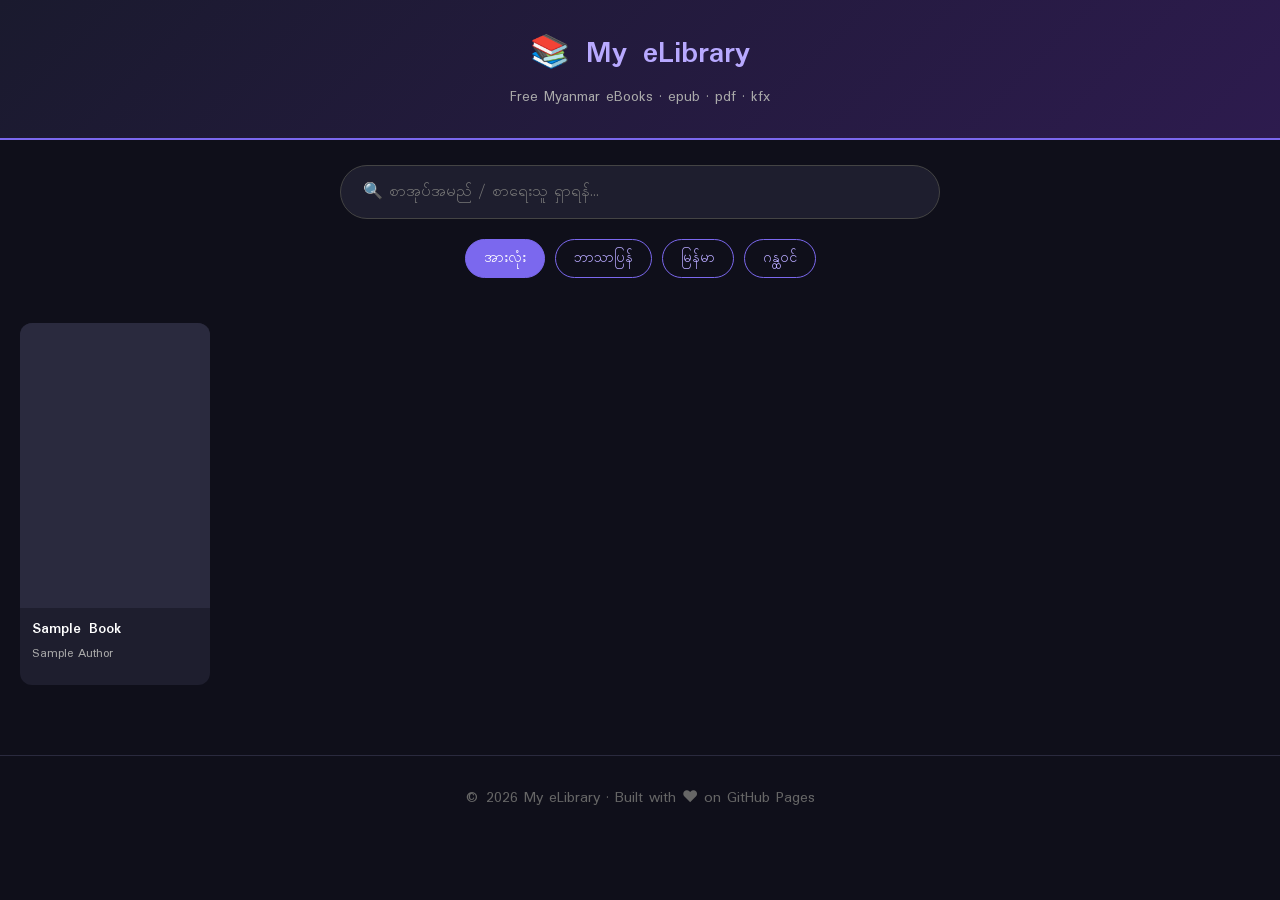
==== index.html @ f33200cd "Initial eBooks library" ====
<!DOCTYPE html>
<html lang="my">
<head>
  <meta charset="UTF-8">
  <meta name="viewport" content="width=device-width, initial-scale=1.0">
  <title>📚 My eLibrary</title>
  <link rel="preconnect" href="https://fonts.googleapis.com">
  <link href="https://fonts.googleapis.com/css2?family=Padauk:wght@400;700&family=Inter:wght@400;600&display=swap" rel="stylesheet">
  <link rel="stylesheet" href="style.css">
</head>
<body>

<header>
  <h1>📚 My eLibrary</h1>
  <p>Free Myanmar eBooks · epub · pdf · kfx</p>
</header>

<div class="search-bar">
  <input type="text" id="searchInput" placeholder="🔍 စာအုပ်အမည် / စာရေးသူ ရှာရန်...">
</div>

<div class="filters" id="filterBtns">
  <button class="filter-btn active" data-filter="all">အားလုံး</button>
  <button class="filter-btn" data-filter="ဘာသာပြန်">ဘာသာပြန်</button>
  <button class="filter-btn" data-filter="မြန်မာ">မြန်မာ</button>
  <button class="filter-btn" data-filter="ဂန္ထဝင်">ဂန္ထဝင်</button>
</div>

<div class="grid" id="bookGrid">
  <p style="text-align:center;padding:40px;color:#888">Loading books...</p>
</div>

<div class="modal-overlay" id="modalOverlay" onclick="closeModalIfOutside(event)">
  <div class="modal">
    <span class="modal-close" onclick="closeModal()">✕</span>
    <div id="modalContent"></div>
  </div>
</div>

<footer>
  <p>© 2026 My eLibrary · Built with ❤️ on GitHub Pages</p>
</footer>

<script src="app.js"></script>
</body>
</html>
---- style.css ----
* { box-sizing: border-box; margin: 0; padding: 0; }

body {
  font-family: 'Padauk', 'Inter', sans-serif;
  background: #0f0f1a;
  color: #e0e0e0;
  min-height: 100vh;
}

header {
  background: linear-gradient(135deg, #1a1a2e 0%, #2d1b4e 100%);
  padding: 30px 20px;
  text-align: center;
  border-bottom: 2px solid #7b68ee;
}
header h1 { font-size: 2em; color: #b8a9ff; margin-bottom: 8px; }
header p { color: #aaa; font-size: 0.95em; }

.search-bar { display: flex; justify-content: center; padding: 25px 20px 10px; }
.search-bar input {
  width: 100%; max-width: 600px; padding: 14px 22px;
  border-radius: 30px; border: 1px solid #444;
  background: #1e1e2e; color: #fff; font-size: 1em;
  font-family: inherit; outline: none; transition: border-color 0.2s;
}
.search-bar input:focus { border-color: #7b68ee; }

.filters {
  display: flex; gap: 10px; justify-content: center;
  flex-wrap: wrap; padding: 10px 20px 25px;
}
.filter-btn {
  padding: 8px 18px; border-radius: 20px;
  border: 1px solid #7b68ee; background: transparent;
  color: #b8a9ff; cursor: pointer;
  font-family: inherit; font-size: 0.9em; transition: all 0.2s;
}
.filter-btn.active, .filter-btn:hover { background: #7b68ee; color: #fff; }

.grid {
  display: grid;
  grid-template-columns: repeat(auto-fill, minmax(180px, 1fr));
  gap: 20px; padding: 20px;
  max-width: 1400px; margin: 0 auto;
}

.book-card {
  background: #1e1e2e; border-radius: 12px;
  overflow: hidden; transition: transform 0.2s, box-shadow 0.2s;
  cursor: pointer; display: flex; flex-direction: column;
}
.book-card:hover {
  transform: translateY(-5px);
  box-shadow: 0 8px 25px rgba(123, 104, 238, 0.3);
}
.book-card img {
  width: 100%; aspect-ratio: 2/3;
  object-fit: cover; background: #2a2a3e;
}

.book-info { padding: 12px; flex: 1; display: flex; flex-direction: column; }
.book-title {
  font-weight: 700; font-size: 0.95em;
  margin-bottom: 4px; line-height: 1.3; color: #fff;
}
.book-author {
  color: #aaa; font-size: 0.8em;
  margin-bottom: 10px; flex: 1;
}

.download-btns { display: flex; gap: 5px; flex-wrap: wrap; }
.dl-btn {
  padding: 4px 10px; border-radius: 5px;
  font-size: 0.7em; font-weight: 700;
  text-decoration: none; letter-spacing: 0.5px;
}
.dl-btn.epub { background: #1f4d1a; color: #7dde6f; }
.dl-btn.pdf { background: #4d1f1f; color: #de6f6f; }
.dl-btn.kfx { background: #1f3a4d; color: #6fb8de; }
.dl-btn.review { background: #3d1f4d; color: #b06fde; }

.modal-overlay {
  display: none; position: fixed;
  top: 0; left: 0; width: 100%; height: 100%;
  background: rgba(0, 0, 0, 0.85);
  z-index: 100; align-items: center;
  justify-content: center; padding: 20px;
}
.modal-overlay.active { display: flex; }
.modal {
  background: #1e1e2e; border-radius: 16px; padding: 30px;
  max-width: 550px; width: 100%; position: relative;
  max-height: 90vh; overflow-y: auto;
}
.modal-close {
  position: absolute; top: 15px; right: 20px;
  font-size: 1.5em; cursor: pointer; color: #aaa;
}
.modal-close:hover { color: #fff; }
.modal h2 { color: #b8a9ff; margin-bottom: 10px; }
.modal-meta { color: #aaa; font-size: 0.9em; margin-bottom: 5px; }
.modal-desc { margin: 18px 0; line-height: 1.7; font-size: 0.95em; }
.modal .download-btns .dl-btn { padding: 10px 16px; font-size: 0.9em; }

footer {
  text-align: center; padding: 30px 20px;
  color: #666; border-top: 1px solid #2a2a3e; margin-top: 50px;
}

@media (max-width: 600px) {
  .grid { grid-template-columns: repeat(auto-fill, minmax(140px, 1fr)); gap: 12px; }
  header h1 { font-size: 1.5em; }
}
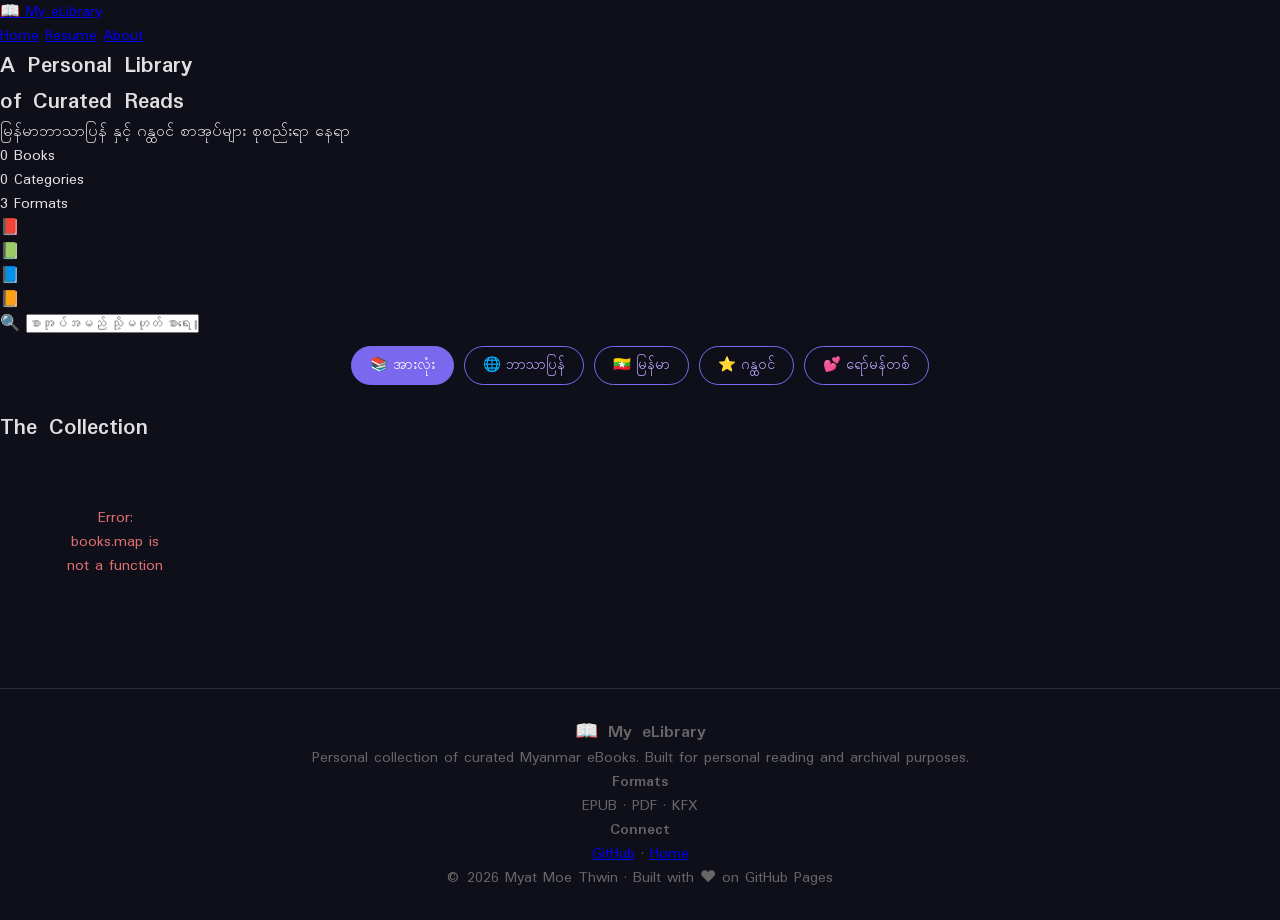
==== commit 3e50032c: "Update index.html" ====
--- a/index.html
+++ b/index.html
@@ -3,42 +3,134 @@
 <head>
   <meta charset="UTF-8">
   <meta name="viewport" content="width=device-width, initial-scale=1.0">
-  <title>📚 My eLibrary</title>
+  <title>📚 My eLibrary — Free Myanmar eBooks</title>
+  <meta name="description" content="ကိုယ်ပိုင် မြန်မာဘာသာ eBook စုစည်းမှု — epub, pdf, kfx တို့ဖြင့် download ရယူနိုင်ပါသည်">
   <link rel="preconnect" href="https://fonts.googleapis.com">
-  <link href="https://fonts.googleapis.com/css2?family=Padauk:wght@400;700&family=Inter:wght@400;600&display=swap" rel="stylesheet">
+  <link rel="preconnect" href="https://fonts.gstatic.com" crossorigin>
+  <link href="https://fonts.googleapis.com/css2?family=Padauk:wght@400;700&family=Playfair+Display:wght@400;700;900&family=Inter:wght@400;500;600&display=swap" rel="stylesheet">
   <link rel="stylesheet" href="style.css">
 </head>
 <body>
 
-<header>
-  <h1>📚 My eLibrary</h1>
-  <p>Free Myanmar eBooks · epub · pdf · kfx</p>
-</header>
+<nav class="navbar">
+  <div class="nav-container">
+    <a href="/" class="brand">
+      <span class="brand-icon">📖</span>
+      <span class="brand-text">My eLibrary</span>
+    </a>
+    <div class="nav-links">
+      <a href="https://myatmoe.info" class="nav-link">Home</a>
+      <a href="https://resume.myatmoe.info" class="nav-link">Resume</a>
+      <a href="#about" class="nav-link">About</a>
+    </div>
+  </div>
+</nav>
 
-<div class="search-bar">
-  <input type="text" id="searchInput" placeholder="🔍 စာအုပ်အမည် / စာရေးသူ ရှာရန်...">
-</div>
+<section class="hero">
+  <div class="hero-content">
+    <h1 class="hero-title">A Personal Library<br>of Curated Reads</h1>
+    <p class="hero-subtitle">မြန်မာဘာသာပြန် နှင့် ဂန္ထဝင် စာအုပ်များ စုစည်းရာ နေရာ</p>
+    <div class="hero-stats">
+      <div class="stat">
+        <span class="stat-num" id="statTotal">0</span>
+        <span class="stat-label">Books</span>
+      </div>
+      <div class="stat-divider"></div>
+      <div class="stat">
+        <span class="stat-num" id="statGenres">0</span>
+        <span class="stat-label">Categories</span>
+      </div>
+      <div class="stat-divider"></div>
+      <div class="stat">
+        <span class="stat-num">3</span>
+        <span class="stat-label">Formats</span>
+      </div>
+    </div>
+  </div>
+  <div class="hero-decoration">
+    <div class="floating-book book-1">📕</div>
+    <div class="floating-book book-2">📗</div>
+    <div class="floating-book book-3">📘</div>
+    <div class="floating-book book-4">📙</div>
+  </div>
+</section>
 
-<div class="filters" id="filterBtns">
-  <button class="filter-btn active" data-filter="all">အားလုံး</button>
-  <button class="filter-btn" data-filter="ဘာသာပြန်">ဘာသာပြန်</button>
-  <button class="filter-btn" data-filter="မြန်မာ">မြန်မာ</button>
-  <button class="filter-btn" data-filter="ဂန္ထဝင်">ဂန္ထဝင်</button>
-</div>
+<section class="search-section">
+  <div class="search-wrapper">
+    <span class="search-icon">🔍</span>
+    <input type="text" id="searchInput" placeholder="စာအုပ်အမည် သို့မဟုတ် စာရေးသူ ရှာရန်...">
+  </div>
+  
+  <div class="filters" id="filterBtns">
+    <button class="filter-btn active" data-filter="all">
+      <span class="filter-icon">📚</span> အားလုံး
+    </button>
+    <button class="filter-btn" data-filter="ဘာသာပြန်">
+      <span class="filter-icon">🌐</span> ဘာသာပြန်
+    </button>
+    <button class="filter-btn" data-filter="မြန်မာ">
+      <span class="filter-icon">🇲🇲</span> မြန်မာ
+    </button>
+    <button class="filter-btn" data-filter="ဂန္ထဝင်">
+      <span class="filter-icon">⭐</span> ဂန္ထဝင်
+    </button>
+    <button class="filter-btn" data-filter="ရော်မန်တစ်">
+      <span class="filter-icon">💕</span> ရော်မန်တစ်
+    </button>
+  </div>
+</section>
 
-<div class="grid" id="bookGrid">
-  <p style="text-align:center;padding:40px;color:#888">Loading books...</p>
-</div>
+<section class="library">
+  <div class="library-header">
+    <h2 class="section-title">The Collection</h2>
+    <span class="result-count" id="resultCount"></span>
+  </div>
+  
+  <div class="grid" id="bookGrid">
+    <p class="loading-msg">📚 Loading library...</p>
+  </div>
+</section>
 
+<!-- Book Detail Modal -->
 <div class="modal-overlay" id="modalOverlay" onclick="closeModalIfOutside(event)">
-  <div class="modal">
-    <span class="modal-close" onclick="closeModal()">✕</span>
+  <div class="modal modal-detail">
+    <button class="modal-close" onclick="closeModal()">✕</button>
     <div id="modalContent"></div>
   </div>
 </div>
 
-<footer>
-  <p>© 2026 My eLibrary · Built with ❤️ on GitHub Pages</p>
+<!-- Review Iframe Modal -->
+<div class="modal-overlay" id="reviewModal" onclick="closeReviewIfOutside(event)">
+  <div class="modal modal-fullscreen">
+    <div class="modal-header">
+      <span class="modal-title" id="reviewTitle">Review</span>
+      <button class="modal-close" onclick="closeReview()">✕</button>
+    </div>
+    <iframe id="reviewFrame" src="" frameborder="0"></iframe>
+  </div>
+</div>
+
+<footer id="about" class="footer">
+  <div class="footer-content">
+    <div class="footer-section">
+      <h3>📖 My eLibrary</h3>
+      <p>Personal collection of curated Myanmar eBooks. Built for personal reading and archival purposes.</p>
+    </div>
+    <div class="footer-section">
+      <h4>Formats</h4>
+      <p>EPUB · PDF · KFX</p>
+    </div>
+    <div class="footer-section">
+      <h4>Connect</h4>
+      <p>
+        <a href="https://github.com/myatmoethwin" target="_blank">GitHub</a> ·
+        <a href="https://myatmoe.info">Home</a>
+      </p>
+    </div>
+  </div>
+  <div class="footer-bottom">
+    <p>© 2026 Myat Moe Thwin · Built with ❤️ on GitHub Pages</p>
+  </div>
 </footer>
 
 <script src="app.js"></script>
--- a/style.css
+++ b/style.css
@@ -25,10 +25,7 @@
 }
 .search-bar input:focus { border-color: #7b68ee; }
 
-.filters {
-  display: flex; gap: 10px; justify-content: center;
-  flex-wrap: wrap; padding: 10px 20px 25px;
-}
+.filters { display: flex; gap: 10px; justify-content: center; flex-wrap: wrap; padding: 10px 20px 25px; }
 .filter-btn {
   padding: 8px 18px; border-radius: 20px;
   border: 1px solid #7b68ee; background: transparent;
@@ -59,26 +56,25 @@
 }
 
 .book-info { padding: 12px; flex: 1; display: flex; flex-direction: column; }
-.book-title {
-  font-weight: 700; font-size: 0.95em;
-  margin-bottom: 4px; line-height: 1.3; color: #fff;
-}
-.book-author {
-  color: #aaa; font-size: 0.8em;
-  margin-bottom: 10px; flex: 1;
-}
+.book-title { font-weight: 700; font-size: 0.95em; margin-bottom: 4px; line-height: 1.3; color: #fff; }
+.book-author { color: #aaa; font-size: 0.8em; margin-bottom: 10px; flex: 1; }
 
-.download-btns { display: flex; gap: 5px; flex-wrap: wrap; }
-.dl-btn {
+.action-btns { display: flex; gap: 5px; flex-wrap: wrap; }
+.btn {
   padding: 4px 10px; border-radius: 5px;
   font-size: 0.7em; font-weight: 700;
   text-decoration: none; letter-spacing: 0.5px;
+  cursor: pointer; border: none; font-family: inherit;
+  display: inline-flex; align-items: center; gap: 3px;
 }
-.dl-btn.epub { background: #1f4d1a; color: #7dde6f; }
-.dl-btn.pdf { background: #4d1f1f; color: #de6f6f; }
-.dl-btn.kfx { background: #1f3a4d; color: #6fb8de; }
-.dl-btn.review { background: #3d1f4d; color: #b06fde; }
+.btn.read { background: #2d4d1a; color: #a0de6f; }
+.btn.epub { background: #1f4d1a; color: #7dde6f; }
+.btn.pdf { background: #4d1f1f; color: #de6f6f; }
+.btn.kfx { background: #1f3a4d; color: #6fb8de; }
+.btn.review { background: #3d1f4d; color: #b06fde; }
+.btn:hover { filter: brightness(1.2); }
 
+/* Modal styles */
 .modal-overlay {
   display: none; position: fixed;
   top: 0; left: 0; width: 100%; height: 100%;
@@ -87,20 +83,45 @@
   justify-content: center; padding: 20px;
 }
 .modal-overlay.active { display: flex; }
+
 .modal {
   background: #1e1e2e; border-radius: 16px; padding: 30px;
   max-width: 550px; width: 100%; position: relative;
   max-height: 90vh; overflow-y: auto;
 }
+.modal-large { max-width: 700px; }
+.modal-fullscreen {
+  max-width: 1200px; height: 90vh;
+  padding: 0; display: flex; flex-direction: column;
+}
+
 .modal-close {
   position: absolute; top: 15px; right: 20px;
-  font-size: 1.5em; cursor: pointer; color: #aaa;
+  font-size: 1.5em; cursor: pointer; color: #aaa; z-index: 10;
 }
 .modal-close:hover { color: #fff; }
-.modal h2 { color: #b8a9ff; margin-bottom: 10px; }
+
+.modal h2 { color: #b8a9ff; margin-bottom: 10px; padding-right: 30px; }
 .modal-meta { color: #aaa; font-size: 0.9em; margin-bottom: 5px; }
 .modal-desc { margin: 18px 0; line-height: 1.7; font-size: 0.95em; }
-.modal .download-btns .dl-btn { padding: 10px 16px; font-size: 0.9em; }
+
+.modal .action-btns { margin-top: 15px; }
+.modal .action-btns .btn { padding: 10px 16px; font-size: 0.9em; }
+
+/* Iframe modal */
+.modal-header {
+  display: flex; justify-content: space-between; align-items: center;
+  padding: 15px 25px; border-bottom: 1px solid #2a2a3e;
+  background: #1e1e2e; border-radius: 16px 16px 0 0;
+  position: relative;
+}
+.modal-title { color: #b8a9ff; font-weight: 700; font-size: 1.1em; }
+.modal-fullscreen .modal-close { position: static; }
+
+#reviewFrame {
+  flex: 1; width: 100%;
+  background: #fff; border-radius: 0 0 16px 16px;
+}
 
 footer {
   text-align: center; padding: 30px 20px;
@@ -110,4 +131,6 @@
 @media (max-width: 600px) {
   .grid { grid-template-columns: repeat(auto-fill, minmax(140px, 1fr)); gap: 12px; }
   header h1 { font-size: 1.5em; }
+  .modal-fullscreen { height: 95vh; padding: 0; margin: 5px; }
+  .modal { padding: 20px; }
 }
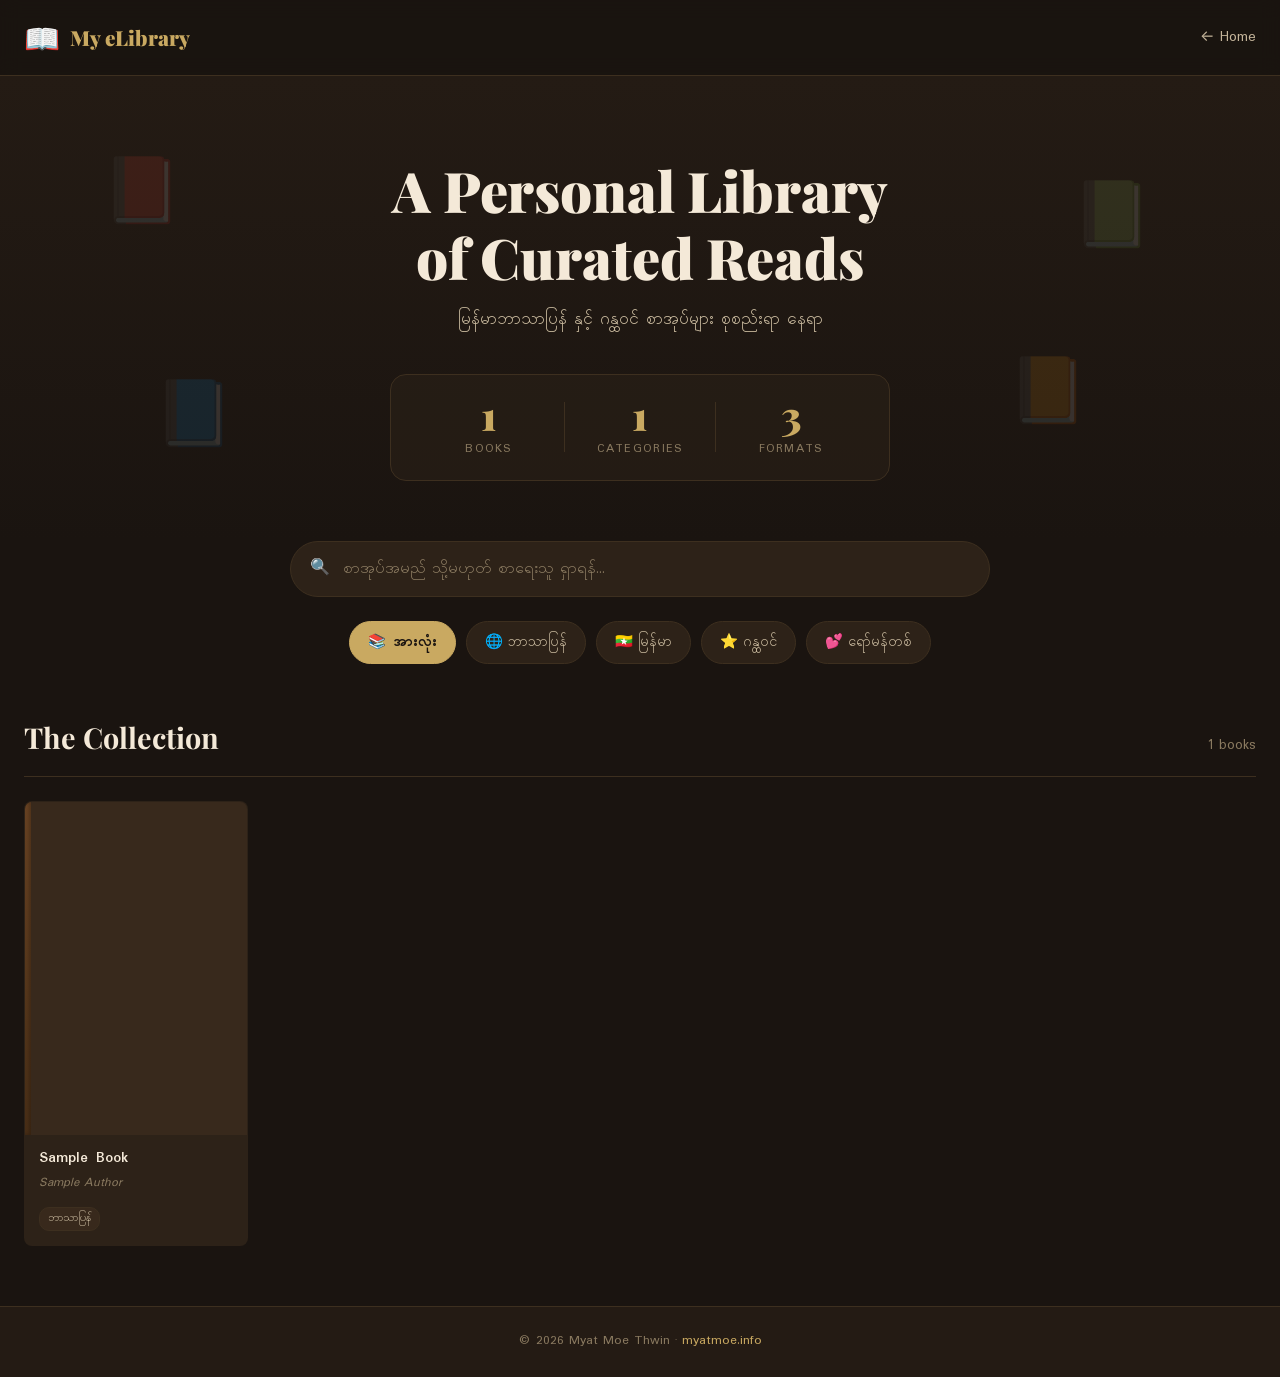
==== commit 7025c243: "Full library theme - all files corrected via VS Code" ====
--- a/index.html
+++ b/index.html
@@ -3,8 +3,7 @@
 <head>
   <meta charset="UTF-8">
   <meta name="viewport" content="width=device-width, initial-scale=1.0">
-  <title>📚 My eLibrary — Free Myanmar eBooks</title>
-  <meta name="description" content="ကိုယ်ပိုင် မြန်မာဘာသာ eBook စုစည်းမှု — epub, pdf, kfx တို့ဖြင့် download ရယူနိုင်ပါသည်">
+  <title>📚 My eLibrary</title>
   <link rel="preconnect" href="https://fonts.googleapis.com">
   <link rel="preconnect" href="https://fonts.gstatic.com" crossorigin>
   <link href="https://fonts.googleapis.com/css2?family=Padauk:wght@400;700&family=Playfair+Display:wght@400;700;900&family=Inter:wght@400;500;600&display=swap" rel="stylesheet">
@@ -19,9 +18,7 @@
       <span class="brand-text">My eLibrary</span>
     </a>
     <div class="nav-links">
-      <a href="https://myatmoe.info" class="nav-link">Home</a>
-      <a href="https://resume.myatmoe.info" class="nav-link">Resume</a>
-      <a href="#about" class="nav-link">About</a>
+      <a href="https://myatmoe.info" class="nav-link">← Home</a>
     </div>
   </div>
 </nav>
@@ -60,23 +57,12 @@
     <span class="search-icon">🔍</span>
     <input type="text" id="searchInput" placeholder="စာအုပ်အမည် သို့မဟုတ် စာရေးသူ ရှာရန်...">
   </div>
-  
   <div class="filters" id="filterBtns">
-    <button class="filter-btn active" data-filter="all">
-      <span class="filter-icon">📚</span> အားလုံး
-    </button>
-    <button class="filter-btn" data-filter="ဘာသာပြန်">
-      <span class="filter-icon">🌐</span> ဘာသာပြန်
-    </button>
-    <button class="filter-btn" data-filter="မြန်မာ">
-      <span class="filter-icon">🇲🇲</span> မြန်မာ
-    </button>
-    <button class="filter-btn" data-filter="ဂန္ထဝင်">
-      <span class="filter-icon">⭐</span> ဂန္ထဝင်
-    </button>
-    <button class="filter-btn" data-filter="ရော်မန်တစ်">
-      <span class="filter-icon">💕</span> ရော်မန်တစ်
-    </button>
+    <button class="filter-btn active" data-filter="all">📚 အားလုံး</button>
+    <button class="filter-btn" data-filter="ဘာသာပြန်">🌐 ဘာသာပြန်</button>
+    <button class="filter-btn" data-filter="မြန်မာ">🇲🇲 မြန်မာ</button>
+    <button class="filter-btn" data-filter="ဂန္ထဝင်">⭐ ဂန္ထဝင်</button>
+    <button class="filter-btn" data-filter="ရော်မန်တစ်">💕 ရော်မန်တစ်</button>
   </div>
 </section>
 
@@ -85,13 +71,11 @@
     <h2 class="section-title">The Collection</h2>
     <span class="result-count" id="resultCount"></span>
   </div>
-  
   <div class="grid" id="bookGrid">
     <p class="loading-msg">📚 Loading library...</p>
   </div>
 </section>
 
-<!-- Book Detail Modal -->
 <div class="modal-overlay" id="modalOverlay" onclick="closeModalIfOutside(event)">
   <div class="modal modal-detail">
     <button class="modal-close" onclick="closeModal()">✕</button>
@@ -99,37 +83,19 @@
   </div>
 </div>
 
-<!-- Review Iframe Modal -->
 <div class="modal-overlay" id="reviewModal" onclick="closeReviewIfOutside(event)">
   <div class="modal modal-fullscreen">
     <div class="modal-header">
       <span class="modal-title" id="reviewTitle">Review</span>
-      <button class="modal-close" onclick="closeReview()">✕</button>
+      <button class="modal-close-inline" onclick="closeReview()">✕</button>
     </div>
     <iframe id="reviewFrame" src="" frameborder="0"></iframe>
   </div>
 </div>
 
-<footer id="about" class="footer">
-  <div class="footer-content">
-    <div class="footer-section">
-      <h3>📖 My eLibrary</h3>
-      <p>Personal collection of curated Myanmar eBooks. Built for personal reading and archival purposes.</p>
-    </div>
-    <div class="footer-section">
-      <h4>Formats</h4>
-      <p>EPUB · PDF · KFX</p>
-    </div>
-    <div class="footer-section">
-      <h4>Connect</h4>
-      <p>
-        <a href="https://github.com/myatmoethwin" target="_blank">GitHub</a> ·
-        <a href="https://myatmoe.info">Home</a>
-      </p>
-    </div>
-  </div>
+<footer class="footer">
   <div class="footer-bottom">
-    <p>© 2026 Myat Moe Thwin · Built with ❤️ on GitHub Pages</p>
+    <p>© 2026 Myat Moe Thwin · <a href="https://myatmoe.info">myatmoe.info</a></p>
   </div>
 </footer>
 
--- a/style.css
+++ b/style.css
@@ -1,136 +1,128 @@
-* { box-sizing: border-box; margin: 0; padding: 0; }
+*{margin:0;padding:0;box-sizing:border-box}
+:root{
+  --bg:#1a1410;
+  --bg2:#241b14;
+  --card:#2d2218;
+  --elevated:#38291c;
+  --gold:#c9a961;
+  --gold2:#e4c581;
+  --burg:#8b3a3a;
+  --cream:#f4e9d8;
+  --txt:#f4e9d8;
+  --txt2:#c4b59a;
+  --muted:#8a7a60;
+  --border:#3d2f1f;
+}
+body{font-family:'Padauk','Inter',sans-serif;background:var(--bg);color:var(--txt);min-height:100vh;line-height:1.6}
 
-body {
-  font-family: 'Padauk', 'Inter', sans-serif;
-  background: #0f0f1a;
-  color: #e0e0e0;
-  min-height: 100vh;
+/* NAV */
+.navbar{background:rgba(26,20,16,.9);backdrop-filter:blur(10px);border-bottom:1px solid var(--border);position:sticky;top:0;z-index:50}
+.nav-container{max-width:1400px;margin:0 auto;padding:14px 24px;display:flex;justify-content:space-between;align-items:center}
+.brand{display:flex;align-items:center;gap:10px;text-decoration:none;color:var(--gold);font-family:'Playfair Display',serif;font-weight:900;font-size:1.3em}
+.brand-icon{font-size:1.4em}
+.nav-link{color:var(--txt2);text-decoration:none;font-size:.95em;transition:color .2s}
+.nav-link:hover{color:var(--gold)}
+
+/* HERO */
+.hero{position:relative;padding:80px 24px 60px;text-align:center;overflow:hidden;background:linear-gradient(180deg,var(--bg2) 0%,transparent 100%)}
+.hero-content{max-width:800px;margin:0 auto;position:relative;z-index:2}
+.hero-title{font-family:'Playfair Display',serif;font-weight:900;font-size:clamp(2em,5vw,3.5em);line-height:1.2;color:var(--cream);margin-bottom:16px}
+.hero-subtitle{font-size:1.1em;color:var(--txt2);margin-bottom:40px}
+.hero-stats{display:flex;justify-content:center;align-items:center;gap:30px;flex-wrap:wrap;padding:20px;background:rgba(45,34,24,.5);border:1px solid var(--border);border-radius:16px;max-width:500px;margin:0 auto}
+.stat{display:flex;flex-direction:column;align-items:center;min-width:90px}
+.stat-num{font-family:'Playfair Display',serif;font-size:2.5em;font-weight:900;color:var(--gold);line-height:1}
+.stat-label{font-size:.8em;color:var(--muted);text-transform:uppercase;letter-spacing:.1em;margin-top:4px}
+.stat-divider{width:1px;height:50px;background:var(--border)}
+.hero-decoration{position:absolute;inset:0;pointer-events:none;opacity:.12;z-index:1}
+.floating-book{position:absolute;font-size:4em;animation:float 6s ease-in-out infinite}
+.book-1{top:15%;left:8%;animation-delay:0s}
+.book-2{top:20%;right:10%;animation-delay:1.5s}
+.book-3{bottom:15%;left:12%;animation-delay:3s}
+.book-4{bottom:20%;right:15%;animation-delay:4.5s}
+@keyframes float{0%,100%{transform:translateY(0) rotate(-5deg)}50%{transform:translateY(-20px) rotate(5deg)}}
+
+/* SEARCH */
+.search-section{max-width:1100px;margin:0 auto;padding:0 24px 30px}
+.search-wrapper{position:relative;max-width:700px;margin:0 auto 24px}
+.search-icon{position:absolute;left:20px;top:50%;transform:translateY(-50%);pointer-events:none}
+#searchInput{width:100%;padding:15px 24px 15px 52px;border-radius:50px;border:1px solid var(--border);background:var(--card);color:var(--txt);font-size:1em;font-family:inherit;outline:none;transition:all .3s}
+#searchInput:focus{border-color:var(--gold);box-shadow:0 0 0 3px rgba(201,169,97,.15)}
+#searchInput::placeholder{color:var(--muted)}
+.filters{display:flex;gap:10px;justify-content:center;flex-wrap:wrap}
+.filter-btn{padding:10px 18px;border-radius:30px;border:1px solid var(--border);background:var(--card);color:var(--txt2);cursor:pointer;font-family:inherit;font-size:.9em;transition:all .2s}
+.filter-btn:hover{border-color:var(--gold);color:var(--gold)}
+.filter-btn.active{background:var(--gold);color:var(--bg);border-color:var(--gold);font-weight:600}
+
+/* LIBRARY */
+.library{max-width:1400px;margin:0 auto;padding:20px 24px 60px}
+.library-header{display:flex;justify-content:space-between;align-items:baseline;margin-bottom:24px;padding-bottom:16px;border-bottom:1px solid var(--border)}
+.section-title{font-family:'Playfair Display',serif;font-size:1.8em;color:var(--cream)}
+.result-count{color:var(--muted);font-size:.9em}
+.loading-msg,.empty-msg{text-align:center;padding:60px 20px;color:var(--muted);grid-column:1/-1;font-size:1.1em}
+
+/* GRID */
+.grid{display:grid;grid-template-columns:repeat(auto-fill,minmax(200px,1fr));gap:28px}
+
+/* BOOK CARD */
+.book-card{background:var(--card);border-radius:8px;overflow:hidden;cursor:pointer;transition:all .3s;display:flex;flex-direction:column;border:1px solid transparent}
+.book-card:hover{transform:translateY(-8px);box-shadow:0 20px 40px rgba(0,0,0,.4),0 0 0 1px var(--gold)}
+.book-cover-wrapper{position:relative;aspect-ratio:2/3;overflow:hidden;background:var(--elevated)}
+.book-cover-wrapper img{width:100%;height:100%;object-fit:cover;transition:transform .4s}
+.book-card:hover .book-cover-wrapper img{transform:scale(1.05)}
+.book-spine{position:absolute;left:0;top:0;bottom:0;width:6px;background:linear-gradient(180deg,#6b4423 0%,#4a2f17 100%);box-shadow:inset -2px 0 4px rgba(0,0,0,.3)}
+.book-formats{position:absolute;top:8px;right:8px;display:flex;gap:4px;flex-direction:column}
+.format-badge{background:rgba(0,0,0,.75);color:var(--gold);padding:3px 8px;border-radius:4px;font-size:.65em;font-weight:700;backdrop-filter:blur(4px)}
+.book-info{padding:14px;flex:1;display:flex;flex-direction:column}
+.book-title{font-weight:700;font-size:.95em;margin-bottom:4px;line-height:1.3;color:var(--cream);display:-webkit-box;-webkit-line-clamp:2;-webkit-box-orient:vertical;overflow:hidden}
+.book-author{color:var(--muted);font-size:.82em;font-style:italic;margin-bottom:8px;flex:1}
+.book-tags{display:flex;gap:4px;flex-wrap:wrap;margin-top:6px}
+.tag-pill{background:var(--elevated);color:var(--txt2);padding:2px 8px;border-radius:10px;font-size:.7em;border:1px solid var(--border)}
+
+/* MODAL */
+.modal-overlay{display:none;position:fixed;inset:0;background:rgba(0,0,0,.85);backdrop-filter:blur(4px);z-index:100;align-items:center;justify-content:center;padding:20px}
+.modal-overlay.active{display:flex}
+.modal{background:var(--card);border-radius:12px;position:relative;max-height:90vh;overflow-y:auto;border:1px solid var(--border);box-shadow:0 20px 60px rgba(0,0,0,.6)}
+.modal-detail{max-width:700px;width:100%}
+.modal-fullscreen{max-width:1200px;width:100%;height:90vh;padding:0;display:flex;flex-direction:column}
+.modal-close{background:var(--elevated);color:var(--txt);border:none;width:36px;height:36px;border-radius:50%;cursor:pointer;font-size:1.1em;position:absolute;top:16px;right:16px;z-index:10;transition:all .2s}
+.modal-close:hover{background:var(--burg);color:#fff}
+.modal-detail-content{display:grid;grid-template-columns:180px 1fr;gap:28px;padding:30px}
+.modal-cover{width:100%;aspect-ratio:2/3;border-radius:6px;object-fit:cover;box-shadow:0 10px 30px rgba(0,0,0,.5)}
+.modal-info h2{font-family:'Playfair Display',serif;color:var(--cream);font-size:1.5em;margin-bottom:12px;line-height:1.2;padding-right:40px}
+.modal-meta{color:var(--txt2);font-size:.9em;margin-bottom:4px}
+.modal-meta strong{color:var(--gold)}
+.modal-desc{margin:16px 0;line-height:1.7;font-size:.95em}
+.action-btns{display:flex;gap:8px;flex-wrap:wrap;margin-top:20px}
+.btn{padding:10px 16px;border-radius:8px;font-size:.85em;font-weight:600;text-decoration:none;cursor:pointer;border:none;font-family:inherit;display:inline-flex;align-items:center;gap:6px;transition:all .2s}
+.btn:hover{transform:translateY(-2px)}
+.btn.read{background:var(--gold);color:var(--bg)}
+.btn.read:hover{background:var(--gold2)}
+.btn.epub{background:#2d4d27;color:#a8e09c}
+.btn.pdf{background:#4d2727;color:#e09c9c}
+.btn.kfx{background:#27414d;color:#9cc8e0}
+.btn.review{background:var(--burg);color:#fff}
+
+/* REVIEW IFRAME MODAL */
+.modal-header{display:flex;justify-content:space-between;align-items:center;padding:16px 24px;border-bottom:1px solid var(--border);background:var(--card);border-radius:12px 12px 0 0}
+.modal-title{color:var(--cream);font-family:'Playfair Display',serif;font-weight:700}
+.modal-close-inline{background:var(--elevated);color:var(--txt);border:none;width:36px;height:36px;border-radius:50%;cursor:pointer;font-size:1.1em;transition:all .2s}
+.modal-close-inline:hover{background:var(--burg);color:#fff}
+#reviewFrame{flex:1;width:100%;background:#fff;border-radius:0 0 12px 12px}
+
+/* FOOTER */
+.footer{background:var(--bg2);border-top:1px solid var(--border);padding:24px;text-align:center}
+.footer-bottom{color:var(--muted);font-size:.85em}
+.footer-bottom a{color:var(--gold);text-decoration:none}
+
+/* RESPONSIVE */
+@media(max-width:768px){
+  .grid{grid-template-columns:repeat(auto-fill,minmax(150px,1fr));gap:16px}
+  .modal-detail-content{grid-template-columns:1fr;padding:20px;gap:20px}
+  .modal-cover{max-width:160px;margin:0 auto}
+  .hero{padding:50px 20px 40px}
+  .stat-num{font-size:1.8em}
 }
-
-header {
-  background: linear-gradient(135deg, #1a1a2e 0%, #2d1b4e 100%);
-  padding: 30px 20px;
-  text-align: center;
-  border-bottom: 2px solid #7b68ee;
+@media(max-width:480px){
+  .grid{grid-template-columns:repeat(2,1fr);gap:12px}
+  .book-info{padding:10px}
 }
-header h1 { font-size: 2em; color: #b8a9ff; margin-bottom: 8px; }
-header p { color: #aaa; font-size: 0.95em; }
-
-.search-bar { display: flex; justify-content: center; padding: 25px 20px 10px; }
-.search-bar input {
-  width: 100%; max-width: 600px; padding: 14px 22px;
-  border-radius: 30px; border: 1px solid #444;
-  background: #1e1e2e; color: #fff; font-size: 1em;
-  font-family: inherit; outline: none; transition: border-color 0.2s;
-}
-.search-bar input:focus { border-color: #7b68ee; }
-
-.filters { display: flex; gap: 10px; justify-content: center; flex-wrap: wrap; padding: 10px 20px 25px; }
-.filter-btn {
-  padding: 8px 18px; border-radius: 20px;
-  border: 1px solid #7b68ee; background: transparent;
-  color: #b8a9ff; cursor: pointer;
-  font-family: inherit; font-size: 0.9em; transition: all 0.2s;
-}
-.filter-btn.active, .filter-btn:hover { background: #7b68ee; color: #fff; }
-
-.grid {
-  display: grid;
-  grid-template-columns: repeat(auto-fill, minmax(180px, 1fr));
-  gap: 20px; padding: 20px;
-  max-width: 1400px; margin: 0 auto;
-}
-
-.book-card {
-  background: #1e1e2e; border-radius: 12px;
-  overflow: hidden; transition: transform 0.2s, box-shadow 0.2s;
-  cursor: pointer; display: flex; flex-direction: column;
-}
-.book-card:hover {
-  transform: translateY(-5px);
-  box-shadow: 0 8px 25px rgba(123, 104, 238, 0.3);
-}
-.book-card img {
-  width: 100%; aspect-ratio: 2/3;
-  object-fit: cover; background: #2a2a3e;
-}
-
-.book-info { padding: 12px; flex: 1; display: flex; flex-direction: column; }
-.book-title { font-weight: 700; font-size: 0.95em; margin-bottom: 4px; line-height: 1.3; color: #fff; }
-.book-author { color: #aaa; font-size: 0.8em; margin-bottom: 10px; flex: 1; }
-
-.action-btns { display: flex; gap: 5px; flex-wrap: wrap; }
-.btn {
-  padding: 4px 10px; border-radius: 5px;
-  font-size: 0.7em; font-weight: 700;
-  text-decoration: none; letter-spacing: 0.5px;
-  cursor: pointer; border: none; font-family: inherit;
-  display: inline-flex; align-items: center; gap: 3px;
-}
-.btn.read { background: #2d4d1a; color: #a0de6f; }
-.btn.epub { background: #1f4d1a; color: #7dde6f; }
-.btn.pdf { background: #4d1f1f; color: #de6f6f; }
-.btn.kfx { background: #1f3a4d; color: #6fb8de; }
-.btn.review { background: #3d1f4d; color: #b06fde; }
-.btn:hover { filter: brightness(1.2); }
-
-/* Modal styles */
-.modal-overlay {
-  display: none; position: fixed;
-  top: 0; left: 0; width: 100%; height: 100%;
-  background: rgba(0, 0, 0, 0.85);
-  z-index: 100; align-items: center;
-  justify-content: center; padding: 20px;
-}
-.modal-overlay.active { display: flex; }
-
-.modal {
-  background: #1e1e2e; border-radius: 16px; padding: 30px;
-  max-width: 550px; width: 100%; position: relative;
-  max-height: 90vh; overflow-y: auto;
-}
-.modal-large { max-width: 700px; }
-.modal-fullscreen {
-  max-width: 1200px; height: 90vh;
-  padding: 0; display: flex; flex-direction: column;
-}
-
-.modal-close {
-  position: absolute; top: 15px; right: 20px;
-  font-size: 1.5em; cursor: pointer; color: #aaa; z-index: 10;
-}
-.modal-close:hover { color: #fff; }
-
-.modal h2 { color: #b8a9ff; margin-bottom: 10px; padding-right: 30px; }
-.modal-meta { color: #aaa; font-size: 0.9em; margin-bottom: 5px; }
-.modal-desc { margin: 18px 0; line-height: 1.7; font-size: 0.95em; }
-
-.modal .action-btns { margin-top: 15px; }
-.modal .action-btns .btn { padding: 10px 16px; font-size: 0.9em; }
-
-/* Iframe modal */
-.modal-header {
-  display: flex; justify-content: space-between; align-items: center;
-  padding: 15px 25px; border-bottom: 1px solid #2a2a3e;
-  background: #1e1e2e; border-radius: 16px 16px 0 0;
-  position: relative;
-}
-.modal-title { color: #b8a9ff; font-weight: 700; font-size: 1.1em; }
-.modal-fullscreen .modal-close { position: static; }
-
-#reviewFrame {
-  flex: 1; width: 100%;
-  background: #fff; border-radius: 0 0 16px 16px;
-}
-
-footer {
-  text-align: center; padding: 30px 20px;
-  color: #666; border-top: 1px solid #2a2a3e; margin-top: 50px;
-}
-
-@media (max-width: 600px) {
-  .grid { grid-template-columns: repeat(auto-fill, minmax(140px, 1fr)); gap: 12px; }
-  header h1 { font-size: 1.5em; }
-  .modal-fullscreen { height: 95vh; padding: 0; margin: 5px; }
-  .modal { padding: 20px; }
-}
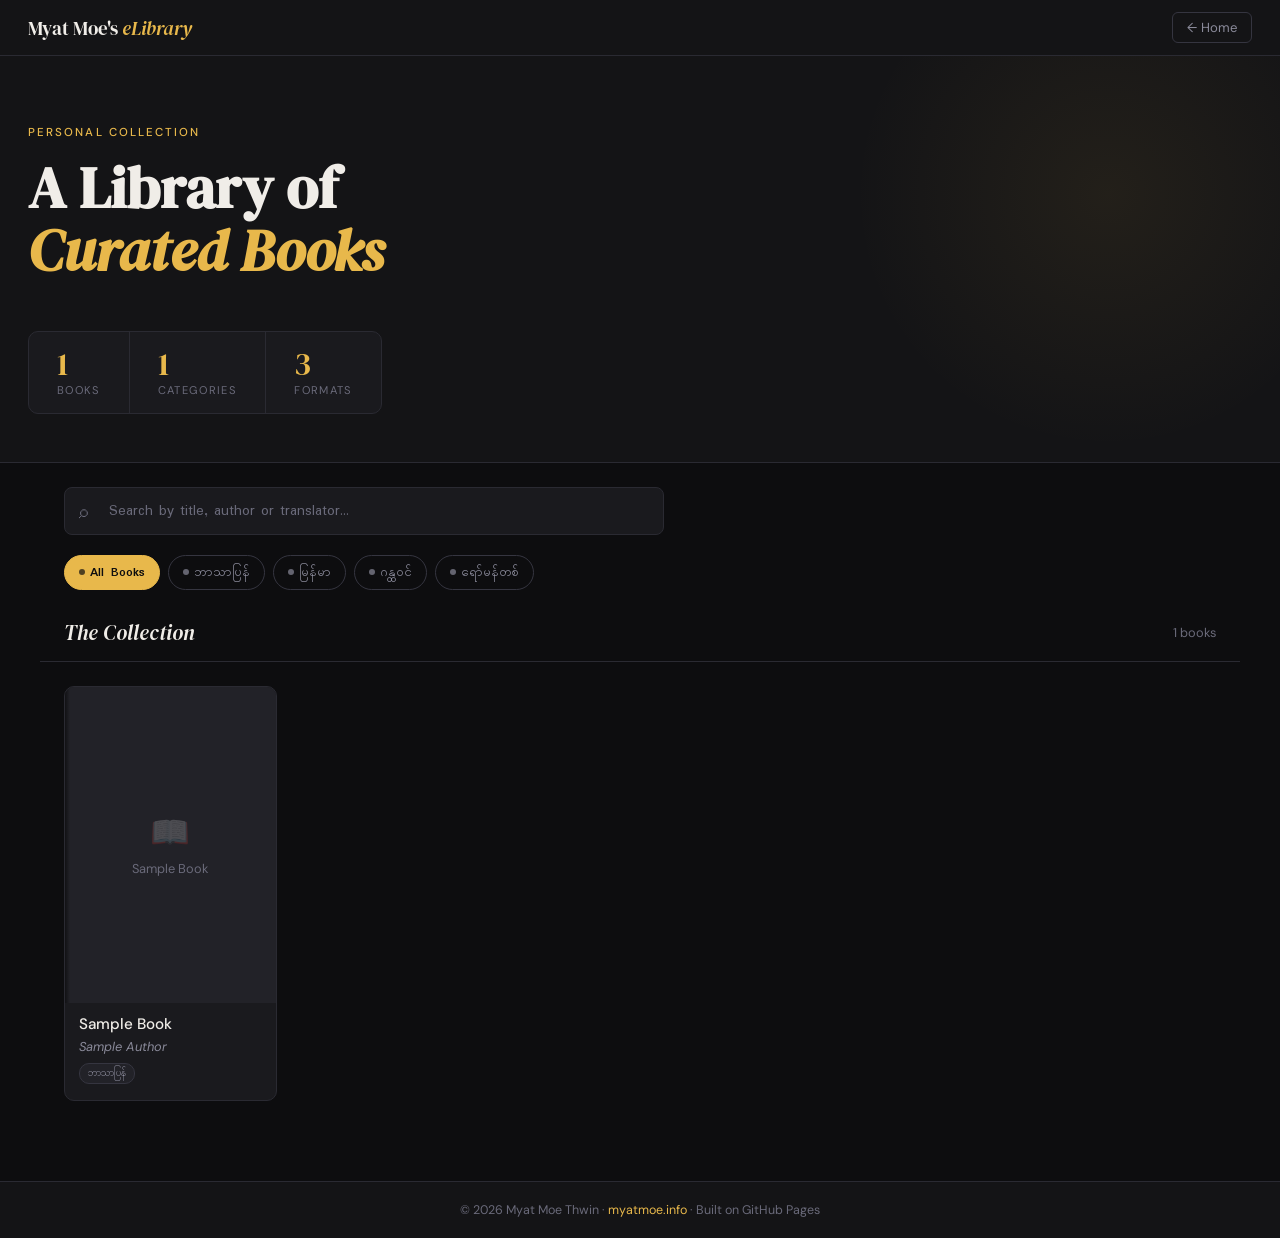
==== commit 3ffb996d: "Update index.html" ====
--- a/index.html
+++ b/index.html
@@ -1,104 +1,262 @@
 <!DOCTYPE html>
 <html lang="my">
 <head>
-  <meta charset="UTF-8">
-  <meta name="viewport" content="width=device-width, initial-scale=1.0">
-  <title>📚 My eLibrary</title>
-  <link rel="preconnect" href="https://fonts.googleapis.com">
-  <link rel="preconnect" href="https://fonts.gstatic.com" crossorigin>
-  <link href="https://fonts.googleapis.com/css2?family=Padauk:wght@400;700&family=Playfair+Display:wght@400;700;900&family=Inter:wght@400;500;600&display=swap" rel="stylesheet">
-  <link rel="stylesheet" href="style.css">
+<meta charset="UTF-8">
+<meta name="viewport" content="width=device-width, initial-scale=1.0">
+<title>Myat Moe's eLibrary</title>
+<link rel="preconnect" href="https://fonts.googleapis.com">
+<link href="https://fonts.googleapis.com/css2?family=Padauk:wght@400;700&family=DM+Serif+Display:ital@0;1&family=DM+Sans:wght@300;400;500&display=swap" rel="stylesheet">
+<style>
+*,*::before,*::after{margin:0;padding:0;box-sizing:border-box}
+:root{
+  --bg0:#0d0d0f;--bg1:#141416;--bg2:#1a1a1e;--bg3:#222228;
+  --line:#2a2a32;--line2:#353540;
+  --gold:#e8b84b;--gold2:#f5d07a;
+  --white:#f0ede8;--grey:#8a8a9a;--grey2:#6a6a7a;
+  --g-bg:#162218;--g-tx:#7ecf8e;
+  --r-bg:#221618;--r-tx:#cf8e7e;
+  --b-bg:#161822;--b-tx:#7e9ecf;
+  --p-bg:#1a1622;--p-tx:#a87ecf;
+}
+html{scroll-behavior:smooth}
+body{font-family:'DM Sans','Padauk',sans-serif;background:var(--bg0);color:var(--white);min-height:100vh;-webkit-font-smoothing:antialiased}
+.nav{height:56px;background:var(--bg1);border-bottom:1px solid var(--line);display:flex;align-items:center;justify-content:space-between;padding:0 28px;position:sticky;top:0;z-index:100}
+.nav-logo{font-family:'DM Serif Display',serif;font-size:1.2em;color:var(--white);text-decoration:none}
+.nav-logo em{color:var(--gold);font-style:italic}
+.nav-home{font-size:.82em;color:var(--grey);text-decoration:none;border:1px solid var(--line2);padding:6px 14px;border-radius:6px;transition:all .2s}
+.nav-home:hover{color:var(--white);border-color:var(--grey2)}
+.hero{padding:64px 28px 48px;background:var(--bg1);border-bottom:1px solid var(--line);position:relative;overflow:hidden}
+.hero::after{content:'';position:absolute;top:-40%;right:-10%;width:600px;height:600px;background:radial-gradient(circle,rgba(232,184,75,.07) 0%,transparent 60%);pointer-events:none}
+.hero-tag{display:inline-block;font-size:.72em;letter-spacing:.18em;text-transform:uppercase;color:var(--gold);margin-bottom:16px;font-weight:500}
+.hero-h1{font-family:'DM Serif Display',serif;font-size:clamp(2.2em,5vw,3.6em);line-height:1.1;color:var(--white);margin-bottom:12px}
+.hero-h1 em{color:var(--gold);font-style:italic}
+.stats{margin-top:36px;border:1px solid var(--line);border-radius:10px;overflow:hidden;display:inline-flex;background:var(--bg2)}
+.si{padding:16px 28px;border-right:1px solid var(--line)}
+.si:last-child{border-right:none}
+.sn{display:block;font-family:'DM Serif Display',serif;font-size:2em;color:var(--gold);line-height:1}
+.sl{display:block;font-size:.7em;color:var(--grey2);text-transform:uppercase;letter-spacing:.12em;margin-top:3px}
+.ctrl{max-width:1200px;margin:0 auto;padding:24px 24px 0}
+.sw{position:relative;max-width:600px;margin-bottom:20px}
+.sw input{width:100%;padding:12px 18px 12px 44px;background:var(--bg2);border:1px solid var(--line);border-radius:8px;color:var(--white);font-size:.95em;font-family:'Padauk','DM Sans',sans-serif;outline:none;transition:border-color .2s}
+.sw input:focus{border-color:var(--gold)}
+.sw input::placeholder{color:var(--grey2)}
+.sw::before{content:'⌕';position:absolute;left:15px;top:50%;transform:translateY(-50%);color:var(--grey2);font-size:1.1em;pointer-events:none}
+.tags{display:flex;gap:8px;flex-wrap:wrap}
+.tb{display:inline-flex;align-items:center;gap:5px;padding:7px 14px;border-radius:20px;border:1px solid var(--line2);background:transparent;color:var(--grey);font-size:.83em;font-family:'Padauk','DM Sans',sans-serif;cursor:pointer;transition:all .15s}
+.tb:hover{border-color:var(--gold);color:var(--gold)}
+.tb.on{background:var(--gold);border-color:var(--gold);color:var(--bg0);font-weight:700}
+.tdot{width:6px;height:6px;border-radius:50%;background:currentColor;opacity:.7;flex-shrink:0}
+.sh{max-width:1200px;margin:28px auto 0;padding:0 24px 14px;display:flex;justify-content:space-between;align-items:center;border-bottom:1px solid var(--line)}
+.sh-t{font-family:'DM Serif Display',serif;font-size:1.3em;color:var(--white);font-style:italic}
+.sh-c{font-size:.8em;color:var(--grey2)}
+.grid{max-width:1200px;margin:0 auto;padding:24px 24px 80px;display:grid;grid-template-columns:repeat(auto-fill,minmax(175px,1fr));gap:22px}
+.msg{grid-column:1/-1;text-align:center;padding:60px;color:var(--grey2);font-style:italic}
+.card{background:var(--bg2);border:1px solid var(--line);border-radius:10px;overflow:hidden;cursor:pointer;transition:transform .25s,border-color .25s,box-shadow .25s;display:flex;flex-direction:column}
+.card:hover{transform:translateY(-6px);border-color:var(--gold);box-shadow:0 12px 40px rgba(0,0,0,.5)}
+.ci{position:relative;aspect-ratio:2/3;overflow:hidden;background:var(--bg3)}
+.ci img{width:100%;height:100%;object-fit:cover;transition:transform .35s;display:block}
+.card:hover .ci img{transform:scale(1.04)}
+.cs{position:absolute;left:0;top:0;bottom:0;width:5px;background:linear-gradient(to right,rgba(0,0,0,.5),transparent);z-index:2}
+.cbs{position:absolute;bottom:8px;left:8px;display:flex;gap:4px;flex-wrap:wrap;z-index:3}
+.cb{font-size:.6em;font-weight:700;letter-spacing:.06em;padding:3px 7px;border-radius:4px}
+.ce{background:var(--g-bg);color:var(--g-tx)}
+.cp{background:var(--r-bg);color:var(--r-tx)}
+.ck{background:var(--b-bg);color:var(--b-tx)}
+.ni{width:100%;height:100%;display:flex;flex-direction:column;align-items:center;justify-content:center;background:var(--bg3);padding:16px;text-align:center;gap:8px}
+.ni-i{font-size:2em;opacity:.2}
+.ni-t{font-size:.8em;color:var(--grey2);line-height:1.3}
+.cb2{padding:12px 14px 16px;flex:1;display:flex;flex-direction:column}
+.ct{font-weight:500;font-size:.95em;color:var(--white);line-height:1.25;margin-bottom:4px;display:-webkit-box;-webkit-line-clamp:2;-webkit-box-orient:vertical;overflow:hidden}
+.ca{font-size:.8em;color:var(--grey);flex:1;margin-bottom:8px;font-style:italic}
+.ctt{display:flex;gap:4px;flex-wrap:wrap}
+.ctag{font-size:.65em;padding:2px 8px;border-radius:10px;background:var(--bg3);color:var(--grey);border:1px solid var(--line2)}
+.ov{display:none;position:fixed;inset:0;background:rgba(0,0,0,.82);backdrop-filter:blur(8px);z-index:200;align-items:center;justify-content:center;padding:20px}
+.ov.on{display:flex}
+.mo{background:var(--bg1);border:1px solid var(--line);border-radius:14px;max-width:740px;width:100%;max-height:88vh;overflow-y:auto;position:relative;scrollbar-width:thin;scrollbar-color:var(--line2) transparent}
+.mo::-webkit-scrollbar{width:5px}
+.mo::-webkit-scrollbar-thumb{background:var(--line2);border-radius:3px}
+.mi{display:grid;grid-template-columns:195px 1fr}
+.ml{padding:28px 0 28px 28px}
+.mc{width:100%;aspect-ratio:2/3;border-radius:8px;object-fit:cover;box-shadow:0 8px 30px rgba(0,0,0,.6);display:block}
+.mnc{width:100%;aspect-ratio:2/3;border-radius:8px;background:var(--bg3);display:flex;align-items:center;justify-content:center;font-size:3em;opacity:.2}
+.mr{padding:28px 28px 28px 22px}
+.mt{font-family:'DM Serif Display',serif;font-size:1.7em;color:var(--white);line-height:1.15;margin-bottom:6px;padding-right:32px}
+.mau{font-size:.92em;color:var(--gold);margin-bottom:18px;font-style:italic}
+.mm{display:flex;flex-wrap:wrap;gap:6px 20px;margin-bottom:16px}
+.mmi{font-size:.82em;color:var(--grey)}
+.mmi b{color:var(--grey2);font-weight:500}
+.mhr{height:1px;background:var(--line);margin:16px 0}
+.md{font-size:.95em;color:var(--grey);line-height:1.75;margin-bottom:24px;font-family:'Padauk',sans-serif}
+.ma{display:flex;gap:8px;flex-wrap:wrap}
+.btn{display:inline-flex;align-items:center;gap:6px;padding:10px 18px;border-radius:8px;font-size:.82em;font-weight:700;text-decoration:none;cursor:pointer;border:none;font-family:'DM Sans','Padauk',sans-serif;letter-spacing:.02em;transition:all .2s}
+.btn:hover{transform:translateY(-2px);opacity:.9}
+.br{background:var(--gold);color:var(--bg0)}
+.be{background:var(--g-bg);color:var(--g-tx);border:1px solid #2a4a2a}
+.bp{background:var(--r-bg);color:var(--r-tx);border:1px solid #4a2a2a}
+.bk{background:var(--b-bg);color:var(--b-tx);border:1px solid #2a2a4a}
+.bv{background:var(--p-bg);color:var(--p-tx);border:1px solid #2a2040}
+.xbtn{position:absolute;top:14px;right:16px;background:var(--bg3);border:none;color:var(--grey);width:32px;height:32px;border-radius:50%;font-size:1em;cursor:pointer;display:flex;align-items:center;justify-content:center;transition:all .2s;z-index:5}
+.xbtn:hover{background:var(--r-bg);color:var(--r-tx)}
+.rvm{max-width:1100px;width:100%;height:88vh;display:flex;flex-direction:column;padding:0;border-radius:14px;overflow:hidden}
+.rvh{background:var(--bg2);padding:14px 22px;display:flex;justify-content:space-between;align-items:center;border-bottom:1px solid var(--line);flex-shrink:0}
+.rvt{font-family:'DM Serif Display',serif;color:var(--white);font-size:1em}
+.rvh .xbtn{position:static}
+#rvf{flex:1;width:100%;border:none;background:#fff}
+footer{background:var(--bg1);border-top:1px solid var(--line);text-align:center;padding:20px;font-size:.78em;color:var(--grey2)}
+footer a{color:var(--gold);text-decoration:none}
+@media(max-width:640px){
+  .grid{grid-template-columns:repeat(2,1fr);gap:14px;padding:18px 16px 60px}
+  .mi{grid-template-columns:1fr}
+  .ml{padding:22px 22px 0}
+  .hero{padding:44px 20px 36px}
+  .stats{flex-wrap:wrap}
+}
+</style>
 </head>
 <body>
 
-<nav class="navbar">
-  <div class="nav-container">
-    <a href="/" class="brand">
-      <span class="brand-icon">📖</span>
-      <span class="brand-text">My eLibrary</span>
-    </a>
-    <div class="nav-links">
-      <a href="https://myatmoe.info" class="nav-link">← Home</a>
+<nav class="nav">
+  <a href="/" class="nav-logo">Myat Moe's <em>eLibrary</em></a>
+  <a href="https://myatmoe.info" class="nav-home">← Home</a>
+</nav>
+
+<section class="hero">
+  <span class="hero-tag">Personal Collection</span>
+  <h1 class="hero-h1">A Library of<br><em>Curated Books</em></h1>
+  <div class="stats">
+    <div class="si"><span class="sn" id="sN">0</span><span class="sl">Books</span></div>
+    <div class="si"><span class="sn" id="sC">0</span><span class="sl">Categories</span></div>
+    <div class="si"><span class="sn">3</span><span class="sl">Formats</span></div>
+  </div>
+</section>
+
+<div class="ctrl">
+  <div class="sw">
+    <input id="srch" type="text" placeholder="Search by title, author or translator...">
+  </div>
+  <div class="tags" id="tagsRow">
+    <button class="tb on" data-f="all"><span class="tdot"></span>All Books</button>
+    <button class="tb" data-f="ဘာသာပြန်"><span class="tdot"></span>ဘာသာပြန်</button>
+    <button class="tb" data-f="မြန်မာ"><span class="tdot"></span>မြန်မာ</button>
+    <button class="tb" data-f="ဂန္ထဝင်"><span class="tdot"></span>ဂန္ထဝင်</button>
+    <button class="tb" data-f="ရော်မန်တစ်"><span class="tdot"></span>ရော်မန်တစ်</button>
+  </div>
+</div>
+
+<div class="sh">
+  <span class="sh-t">The Collection</span>
+  <span class="sh-c" id="sc"></span>
+</div>
+
+<div class="grid" id="grid"><p class="msg">Loading library…</p></div>
+
+<div class="ov" id="dOv" onclick="oc(event,'dOv',closeD)">
+  <div class="mo" id="dMo">
+    <button class="xbtn" onclick="closeD()">✕</button>
+    <div id="dCon"></div>
+  </div>
+</div>
+
+<div class="ov" id="rOv" onclick="oc(event,'rOv',closeR)">
+  <div class="mo rvm">
+    <div class="rvh">
+      <span class="rvt" id="rvT"></span>
+      <button class="xbtn" onclick="closeR()">✕</button>
     </div>
-  </div>
-</nav>
-
-<section class="hero">
-  <div class="hero-content">
-    <h1 class="hero-title">A Personal Library<br>of Curated Reads</h1>
-    <p class="hero-subtitle">မြန်မာဘာသာပြန် နှင့် ဂန္ထဝင် စာအုပ်များ စုစည်းရာ နေရာ</p>
-    <div class="hero-stats">
-      <div class="stat">
-        <span class="stat-num" id="statTotal">0</span>
-        <span class="stat-label">Books</span>
-      </div>
-      <div class="stat-divider"></div>
-      <div class="stat">
-        <span class="stat-num" id="statGenres">0</span>
-        <span class="stat-label">Categories</span>
-      </div>
-      <div class="stat-divider"></div>
-      <div class="stat">
-        <span class="stat-num">3</span>
-        <span class="stat-label">Formats</span>
-      </div>
-    </div>
-  </div>
-  <div class="hero-decoration">
-    <div class="floating-book book-1">📕</div>
-    <div class="floating-book book-2">📗</div>
-    <div class="floating-book book-3">📘</div>
-    <div class="floating-book book-4">📙</div>
-  </div>
-</section>
-
-<section class="search-section">
-  <div class="search-wrapper">
-    <span class="search-icon">🔍</span>
-    <input type="text" id="searchInput" placeholder="စာအုပ်အမည် သို့မဟုတ် စာရေးသူ ရှာရန်...">
-  </div>
-  <div class="filters" id="filterBtns">
-    <button class="filter-btn active" data-filter="all">📚 အားလုံး</button>
-    <button class="filter-btn" data-filter="ဘာသာပြန်">🌐 ဘာသာပြန်</button>
-    <button class="filter-btn" data-filter="မြန်မာ">🇲🇲 မြန်မာ</button>
-    <button class="filter-btn" data-filter="ဂန္ထဝင်">⭐ ဂန္ထဝင်</button>
-    <button class="filter-btn" data-filter="ရော်မန်တစ်">💕 ရော်မန်တစ်</button>
-  </div>
-</section>
-
-<section class="library">
-  <div class="library-header">
-    <h2 class="section-title">The Collection</h2>
-    <span class="result-count" id="resultCount"></span>
-  </div>
-  <div class="grid" id="bookGrid">
-    <p class="loading-msg">📚 Loading library...</p>
-  </div>
-</section>
-
-<div class="modal-overlay" id="modalOverlay" onclick="closeModalIfOutside(event)">
-  <div class="modal modal-detail">
-    <button class="modal-close" onclick="closeModal()">✕</button>
-    <div id="modalContent"></div>
-  </div>
-</div>
-
-<div class="modal-overlay" id="reviewModal" onclick="closeReviewIfOutside(event)">
-  <div class="modal modal-fullscreen">
-    <div class="modal-header">
-      <span class="modal-title" id="reviewTitle">Review</span>
-      <button class="modal-close-inline" onclick="closeReview()">✕</button>
-    </div>
-    <iframe id="reviewFrame" src="" frameborder="0"></iframe>
-  </div>
-</div>
-
-<footer class="footer">
-  <div class="footer-bottom">
-    <p>© 2026 Myat Moe Thwin · <a href="https://myatmoe.info">myatmoe.info</a></p>
-  </div>
-</footer>
-
-<script src="app.js"></script>
+    <iframe id="rvf" src="" frameborder="0"></iframe>
+  </div>
+</div>
+
+<footer>© 2026 Myat Moe Thwin · <a href="https://myatmoe.info">myatmoe.info</a> · Built on GitHub Pages</footer>
+
+<script>
+var bks=[],af='all';
+async function init(){
+  try{
+    var r=await fetch('books.json?t='+Date.now());
+    if(!r.ok)throw new Error('HTTP '+r.status);
+    var d=await r.json();
+    bks=Array.isArray(d)?d:[];
+    stat();rend(bks);
+  }catch(e){
+    document.getElementById('grid').innerHTML='<p class="msg" style="color:#cf8e7e">Could not load library — '+e.message+'</p>';
+  }
+}
+function stat(){
+  document.getElementById('sN').textContent=bks.length;
+  var s=new Set();bks.forEach(function(b){(b.tags||[]).forEach(function(t){s.add(t)})});
+  document.getElementById('sC').textContent=s.size;
+}
+function ex(s){if(!s)return'';return String(s).replace(/&/g,'&amp;').replace(/</g,'&lt;').replace(/>/g,'&gt;').replace(/"/g,'&quot;').replace(/'/g,'&#39;');}
+function rend(list){
+  var g=document.getElementById('grid'),c=document.getElementById('sc');
+  c.textContent=list.length===bks.length?list.length+' books':list.length+'/'+bks.length;
+  if(!list.length){g.innerHTML='<p class="msg">No books found.</p>';return;}
+  g.innerHTML=list.map(function(b){
+    var dl=b.downloads||{},fs=[],tags=(b.tags||[]).slice(0,2);
+    if(dl.epub)fs.push(['EPUB','ce']);if(dl.pdf)fs.push(['PDF','cp']);if(dl.kfx)fs.push(['KFX','ck']);
+    var img=b.cover
+      ?'<img src="'+ex(b.cover)+'" alt="'+ex(b.title)+'" loading="lazy" onerror="this.parentNode.innerHTML=\'<div class=ni><div class=ni-i>📖</div><div class=ni-t>'+ex(b.title).replace(/\'/g,'').replace(/"/g,'')+'</div></div>\'">'
+      :'<div class="ni"><div class="ni-i">📖</div><div class="ni-t">'+ex(b.title)+'</div></div>';
+    return '<div class="card" onclick="openD(\''+ex(b.id)+'\')">'
+      +'<div class="ci"><div class="cs"></div>'+img
+      +(fs.length?'<div class="cbs">'+fs.map(function(f){return'<span class="cb '+f[1]+'">'+f[0]+'</span>'}).join('')+'</div>':'')
+      +'</div><div class="cb2"><div class="ct">'+ex(b.title)+'</div>'
+      +'<div class="ca">'+ex(b.author)+(b.translator?' — '+ex(b.translator):'')+'</div>'
+      +(tags.length?'<div class="ctt">'+tags.map(function(t){return'<span class="ctag">'+ex(t)+'</span>'}).join('')+'</div>':'')
+      +'</div></div>';
+  }).join('');
+}
+function openD(id){
+  var b=bks.find(function(x){return x.id===id});if(!b)return;
+  var dl=b.downloads||{};
+  var cov=b.cover?'<img class="mc" src="'+ex(b.cover)+'" alt="'+ex(b.title)+'" onerror="this.outerHTML=\'<div class=mnc>📖</div>\'">'
+    :'<div class="mnc">📖</div>';
+  document.getElementById('dCon').innerHTML=
+    '<div class="mi"><div class="ml">'+cov+'</div><div class="mr">'
+    +'<div class="mt">'+ex(b.title)+'</div>'
+    +'<div class="mau">'+ex(b.author)+(b.translator?' &mdash; ဘာသာပြန်: '+ex(b.translator):'')+'</div>'
+    +'<div class="mm">'
+    +(b.genre?'<span class="mmi"><b>Genre</b> '+ex(b.genre)+'</span>':'')
+    +(b.language?'<span class="mmi"><b>Language</b> '+ex(b.language)+'</span>':'')
+    +(b.added_date?'<span class="mmi"><b>Added</b> '+ex(b.added_date)+'</span>':'')
+    +'</div><div class="mhr"></div>'
+    +'<p class="md">'+ex(b.description||'No description available.')+'</p>'
+    +'<div class="ma">'
+    +(dl.epub?'<a class="btn br" href="reader.html?id='+b.id+'">📖 Read Online</a>':'')
+    +(dl.epub?'<a class="btn be" href="'+ex(dl.epub)+'" target="_blank">⬇ EPUB</a>':'')
+    +(dl.pdf?'<a class="btn bp" href="'+ex(dl.pdf)+'" target="_blank">⬇ PDF</a>':'')
+    +(dl.kfx?'<a class="btn bk" href="'+ex(dl.kfx)+'" target="_blank">⬇ KFX</a>':'')
+    +(b.review_url?'<button class="btn bv" onclick="openR(\''+ex(b.review_url).replace(/'/g,"\\'")+'\',' +'\''+ex(b.title).replace(/'/g,"\\'")+'\')">📰 Review</button>':'')
+    +'</div></div></div>';
+  document.getElementById('dOv').classList.add('on');
+}
+function closeD(){document.getElementById('dOv').classList.remove('on')}
+function openR(url,title){
+  document.getElementById('rvT').textContent=title;
+  document.getElementById('rvf').src=url;
+  document.getElementById('rOv').classList.add('on');
+  closeD();
+}
+function closeR(){document.getElementById('rOv').classList.remove('on');document.getElementById('rvf').src=''}
+function oc(e,id,fn){if(e.target.id===id)fn()}
+function applyF(){
+  var q=document.getElementById('srch').value.toLowerCase().trim(),list=bks;
+  if(af!=='all')list=list.filter(function(b){return(b.tags||[]).indexOf(af)>-1});
+  if(q)list=list.filter(function(b){
+    return b.title.toLowerCase().indexOf(q)>-1||b.author.toLowerCase().indexOf(q)>-1
+      ||(b.translator||'').toLowerCase().indexOf(q)>-1;
+  });
+  rend(list);
+}
+document.getElementById('srch').addEventListener('input',applyF);
+document.getElementById('tagsRow').addEventListener('click',function(e){
+  var btn=e.target.closest('.tb');if(!btn)return;
+  document.querySelectorAll('.tb').forEach(function(b){b.classList.remove('on')});
+  btn.classList.add('on');af=btn.dataset.f;applyF();
+});
+document.addEventListener('keydown',function(e){if(e.key==='Escape'){closeD();closeR()}});
+init();
+</script>
 </body>
 </html>
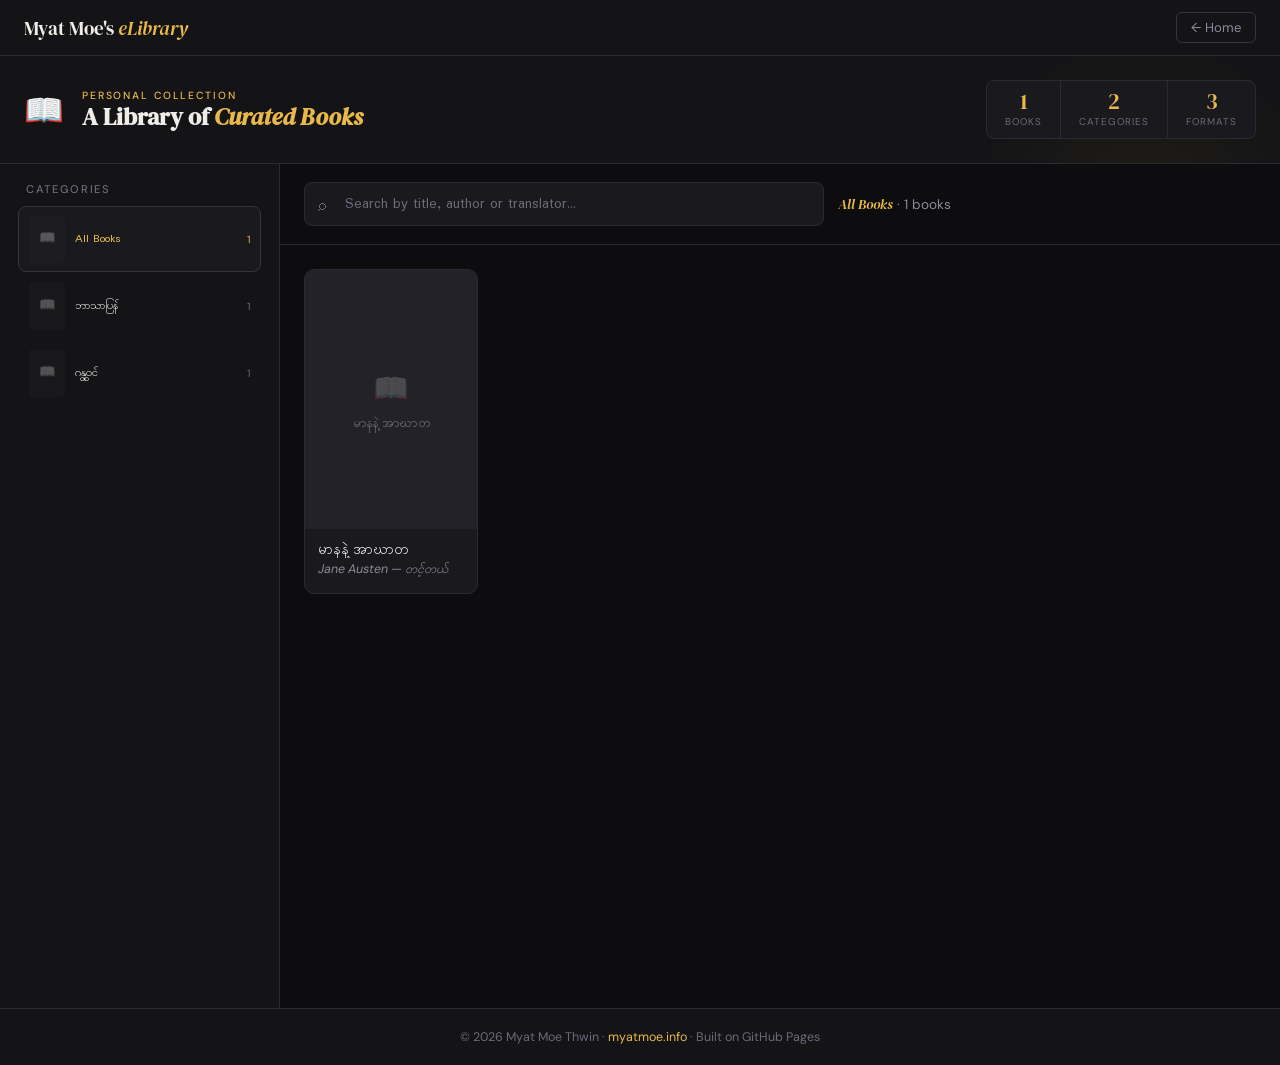
==== commit 18fdb3a8: "Update index.html" ====
--- a/index.html
+++ b/index.html
@@ -5,7 +5,7 @@
 <meta name="viewport" content="width=device-width, initial-scale=1.0">
 <title>Myat Moe's eLibrary</title>
 <link rel="preconnect" href="https://fonts.googleapis.com">
-<link href="https://fonts.googleapis.com/css2?family=Padauk:wght@400;700&family=DM+Serif+Display:ital@0;1&family=DM+Sans:wght@300;400;500&display=swap" rel="stylesheet">
+<link href="https://fonts.googleapis.com/css2?family=Padauk:wght@400;700&family=DM+Serif+Display:ital@0;1&family=DM+Sans:wght@300;400;500;700&display=swap" rel="stylesheet">
 <style>
 *,*::before,*::after{margin:0;padding:0;box-sizing:border-box}
 :root{
@@ -16,41 +16,63 @@
   --g-bg:#162218;--g-tx:#7ecf8e;
   --r-bg:#221618;--r-tx:#cf8e7e;
   --b-bg:#161822;--b-tx:#7e9ecf;
-  --p-bg:#1a1622;--p-tx:#a87ecf;
-}
-html{scroll-behavior:smooth}
+}
 body{font-family:'DM Sans','Padauk',sans-serif;background:var(--bg0);color:var(--white);min-height:100vh;-webkit-font-smoothing:antialiased}
-.nav{height:56px;background:var(--bg1);border-bottom:1px solid var(--line);display:flex;align-items:center;justify-content:space-between;padding:0 28px;position:sticky;top:0;z-index:100}
+
+.nav{height:56px;background:var(--bg1);border-bottom:1px solid var(--line);display:flex;align-items:center;justify-content:space-between;padding:0 24px;position:sticky;top:0;z-index:100}
 .nav-logo{font-family:'DM Serif Display',serif;font-size:1.2em;color:var(--white);text-decoration:none}
 .nav-logo em{color:var(--gold);font-style:italic}
 .nav-home{font-size:.82em;color:var(--grey);text-decoration:none;border:1px solid var(--line2);padding:6px 14px;border-radius:6px;transition:all .2s}
 .nav-home:hover{color:var(--white);border-color:var(--grey2)}
-.hero{padding:64px 28px 48px;background:var(--bg1);border-bottom:1px solid var(--line);position:relative;overflow:hidden}
-.hero::after{content:'';position:absolute;top:-40%;right:-10%;width:600px;height:600px;background:radial-gradient(circle,rgba(232,184,75,.07) 0%,transparent 60%);pointer-events:none}
-.hero-tag{display:inline-block;font-size:.72em;letter-spacing:.18em;text-transform:uppercase;color:var(--gold);margin-bottom:16px;font-weight:500}
-.hero-h1{font-family:'DM Serif Display',serif;font-size:clamp(2.2em,5vw,3.6em);line-height:1.1;color:var(--white);margin-bottom:12px}
-.hero-h1 em{color:var(--gold);font-style:italic}
-.stats{margin-top:36px;border:1px solid var(--line);border-radius:10px;overflow:hidden;display:inline-flex;background:var(--bg2)}
-.si{padding:16px 28px;border-right:1px solid var(--line)}
-.si:last-child{border-right:none}
-.sn{display:block;font-family:'DM Serif Display',serif;font-size:2em;color:var(--gold);line-height:1}
-.sl{display:block;font-size:.7em;color:var(--grey2);text-transform:uppercase;letter-spacing:.12em;margin-top:3px}
-.ctrl{max-width:1200px;margin:0 auto;padding:24px 24px 0}
-.sw{position:relative;max-width:600px;margin-bottom:20px}
-.sw input{width:100%;padding:12px 18px 12px 44px;background:var(--bg2);border:1px solid var(--line);border-radius:8px;color:var(--white);font-size:.95em;font-family:'Padauk','DM Sans',sans-serif;outline:none;transition:border-color .2s}
+
+.hero{padding:24px;background:var(--bg1);border-bottom:1px solid var(--line);position:relative;overflow:hidden}
+.hero::after{content:'';position:absolute;top:-50%;right:-5%;width:400px;height:400px;background:radial-gradient(circle,rgba(232,184,75,.05) 0%,transparent 60%);pointer-events:none}
+.hero-row{max-width:1400px;margin:0 auto;display:flex;align-items:center;justify-content:space-between;gap:20px;flex-wrap:wrap;position:relative;z-index:2}
+.hero-left{display:flex;align-items:center;gap:18px}
+.hero-icon{font-size:2em;line-height:1}
+.hero-text .ht-tag{display:block;font-size:.65em;letter-spacing:.18em;text-transform:uppercase;color:var(--gold);font-weight:500;margin-bottom:2px}
+.hero-text h1{font-family:'DM Serif Display',serif;font-size:1.5em;line-height:1.1;color:var(--white)}
+.hero-text h1 em{color:var(--gold);font-style:italic}
+.hero-stats{display:flex;border:1px solid var(--line);border-radius:8px;overflow:hidden;background:var(--bg2)}
+.hs{padding:10px 18px;border-right:1px solid var(--line);text-align:center}
+.hs:last-child{border-right:none}
+.hs-n{display:block;font-family:'DM Serif Display',serif;font-size:1.4em;color:var(--gold);line-height:1}
+.hs-l{display:block;font-size:.62em;color:var(--grey2);text-transform:uppercase;letter-spacing:.1em;margin-top:2px}
+
+.shell{max-width:1400px;margin:0 auto;display:grid;grid-template-columns:280px 1fr;align-items:start}
+.sidebar{position:sticky;top:56px;height:calc(100vh - 56px);overflow-y:auto;border-right:1px solid var(--line);background:var(--bg1);scrollbar-width:thin;scrollbar-color:var(--line2) transparent}
+.sidebar::-webkit-scrollbar{width:5px}
+.sidebar::-webkit-scrollbar-thumb{background:var(--line2);border-radius:3px}
+.main{min-width:0}
+
+.sb-section{padding:18px 18px 8px}
+.sb-title{font-size:.7em;text-transform:uppercase;letter-spacing:.15em;color:var(--grey2);font-weight:500;margin-bottom:10px;padding:0 8px}
+.cat-list{display:flex;flex-direction:column;gap:1px}
+.cat-item{display:flex;align-items:center;gap:10px;padding:8px 10px;border-radius:8px;cursor:pointer;transition:background .15s;border:1px solid transparent;background:transparent;width:100%;text-align:left;font-family:'Padauk','DM Sans',sans-serif}
+.cat-item:hover{background:var(--bg2)}
+.cat-item.on{background:var(--bg2);border-color:var(--line2)}
+.cat-thumb{width:36px;height:48px;flex-shrink:0;border-radius:3px;object-fit:cover;background:var(--bg3);box-shadow:0 2px 6px rgba(0,0,0,.4)}
+.cat-thumb-empty{width:36px;height:48px;flex-shrink:0;border-radius:3px;background:var(--bg3);display:flex;align-items:center;justify-content:center;font-size:1em;opacity:.3;color:var(--gold)}
+.cat-name{flex:1;font-size:.88em;color:var(--white);min-width:0;overflow:hidden;text-overflow:ellipsis;white-space:nowrap}
+.cat-item.on .cat-name{color:var(--gold);font-weight:500}
+.cat-count{font-size:.78em;color:var(--grey2);font-variant-numeric:tabular-nums;flex-shrink:0;font-family:'DM Sans',sans-serif}
+.cat-item.on .cat-count{color:var(--gold)}
+
+.search-bar{padding:18px 24px;border-bottom:1px solid var(--line);background:var(--bg0);position:sticky;top:56px;z-index:50;display:flex;gap:14px;align-items:center;flex-wrap:wrap}
+.sw{position:relative;flex:1;min-width:240px;max-width:520px}
+.sw input{width:100%;padding:10px 16px 10px 40px;background:var(--bg2);border:1px solid var(--line);border-radius:8px;color:var(--white);font-size:.92em;font-family:'Padauk','DM Sans',sans-serif;outline:none;transition:border-color .2s}
 .sw input:focus{border-color:var(--gold)}
 .sw input::placeholder{color:var(--grey2)}
-.sw::before{content:'⌕';position:absolute;left:15px;top:50%;transform:translateY(-50%);color:var(--grey2);font-size:1.1em;pointer-events:none}
-.tags{display:flex;gap:8px;flex-wrap:wrap}
-.tb{display:inline-flex;align-items:center;gap:5px;padding:7px 14px;border-radius:20px;border:1px solid var(--line2);background:transparent;color:var(--grey);font-size:.83em;font-family:'Padauk','DM Sans',sans-serif;cursor:pointer;transition:all .15s}
-.tb:hover{border-color:var(--gold);color:var(--gold)}
-.tb.on{background:var(--gold);border-color:var(--gold);color:var(--bg0);font-weight:700}
-.tdot{width:6px;height:6px;border-radius:50%;background:currentColor;opacity:.7;flex-shrink:0}
-.sh{max-width:1200px;margin:28px auto 0;padding:0 24px 14px;display:flex;justify-content:space-between;align-items:center;border-bottom:1px solid var(--line)}
-.sh-t{font-family:'DM Serif Display',serif;font-size:1.3em;color:var(--white);font-style:italic}
-.sh-c{font-size:.8em;color:var(--grey2)}
-.grid{max-width:1200px;margin:0 auto;padding:24px 24px 80px;display:grid;grid-template-columns:repeat(auto-fill,minmax(175px,1fr));gap:22px}
+.sw::before{content:'⌕';position:absolute;left:14px;top:50%;transform:translateY(-50%);color:var(--grey2);font-size:1em;pointer-events:none}
+.view-info{font-size:.85em;color:var(--grey)}
+.view-info b{color:var(--gold);font-weight:500;font-family:'DM Serif Display',serif;font-style:italic}
+
+.mobile-cat-btn{display:none;padding:9px 14px;background:var(--bg2);border:1px solid var(--line2);border-radius:8px;color:var(--white);font-size:.85em;font-family:'Padauk','DM Sans',sans-serif;cursor:pointer;align-items:center;gap:6px}
+.mobile-cat-btn:hover{border-color:var(--gold)}
+
+.grid{padding:24px;display:grid;grid-template-columns:repeat(auto-fill,minmax(165px,1fr));gap:20px}
 .msg{grid-column:1/-1;text-align:center;padding:60px;color:var(--grey2);font-style:italic}
+
 .card{background:var(--bg2);border:1px solid var(--line);border-radius:10px;overflow:hidden;cursor:pointer;transition:transform .25s,border-color .25s,box-shadow .25s;display:flex;flex-direction:column}
 .card:hover{transform:translateY(-6px);border-color:var(--gold);box-shadow:0 12px 40px rgba(0,0,0,.5)}
 .ci{position:relative;aspect-ratio:2/3;overflow:hidden;background:var(--bg3)}
@@ -60,33 +82,35 @@
 .cbs{position:absolute;bottom:8px;left:8px;display:flex;gap:4px;flex-wrap:wrap;z-index:3}
 .cb{font-size:.6em;font-weight:700;letter-spacing:.06em;padding:3px 7px;border-radius:4px}
 .ce{background:var(--g-bg);color:var(--g-tx)}
-.cp{background:var(--r-bg);color:var(--r-tx)}
+.cpdf{background:var(--r-bg);color:var(--r-tx)}
 .ck{background:var(--b-bg);color:var(--b-tx)}
-.ni{width:100%;height:100%;display:flex;flex-direction:column;align-items:center;justify-content:center;background:var(--bg3);padding:16px;text-align:center;gap:8px}
-.ni-i{font-size:2em;opacity:.2}
-.ni-t{font-size:.8em;color:var(--grey2);line-height:1.3}
-.cb2{padding:12px 14px 16px;flex:1;display:flex;flex-direction:column}
-.ct{font-weight:500;font-size:.95em;color:var(--white);line-height:1.25;margin-bottom:4px;display:-webkit-box;-webkit-line-clamp:2;-webkit-box-orient:vertical;overflow:hidden}
-.ca{font-size:.8em;color:var(--grey);flex:1;margin-bottom:8px;font-style:italic}
-.ctt{display:flex;gap:4px;flex-wrap:wrap}
-.ctag{font-size:.65em;padding:2px 8px;border-radius:10px;background:var(--bg3);color:var(--grey);border:1px solid var(--line2)}
+.ni{width:100%;height:100%;display:flex;flex-direction:column;align-items:center;justify-content:center;background:var(--bg3);padding:14px;text-align:center;gap:8px}
+.ni-i{font-size:1.8em;opacity:.2}
+.ni-t{font-size:.78em;color:var(--grey2);line-height:1.3}
+.cb2{padding:11px 13px 14px;flex:1;display:flex;flex-direction:column}
+.ct{font-weight:500;font-size:.92em;color:var(--white);line-height:1.25;margin-bottom:3px;display:-webkit-box;-webkit-line-clamp:2;-webkit-box-orient:vertical;overflow:hidden}
+.ca{font-size:.78em;color:var(--grey);flex:1;font-style:italic}
+
 .ov{display:none;position:fixed;inset:0;background:rgba(0,0,0,.82);backdrop-filter:blur(8px);z-index:200;align-items:center;justify-content:center;padding:20px}
 .ov.on{display:flex}
-.mo{background:var(--bg1);border:1px solid var(--line);border-radius:14px;max-width:740px;width:100%;max-height:88vh;overflow-y:auto;position:relative;scrollbar-width:thin;scrollbar-color:var(--line2) transparent}
+.mo{background:var(--bg1);border:1px solid var(--line);border-radius:14px;max-width:760px;width:100%;max-height:90vh;overflow-y:auto;position:relative;scrollbar-width:thin;scrollbar-color:var(--line2) transparent}
 .mo::-webkit-scrollbar{width:5px}
 .mo::-webkit-scrollbar-thumb{background:var(--line2);border-radius:3px}
-.mi{display:grid;grid-template-columns:195px 1fr}
+.mi{display:grid;grid-template-columns:200px 1fr}
 .ml{padding:28px 0 28px 28px}
 .mc{width:100%;aspect-ratio:2/3;border-radius:8px;object-fit:cover;box-shadow:0 8px 30px rgba(0,0,0,.6);display:block}
 .mnc{width:100%;aspect-ratio:2/3;border-radius:8px;background:var(--bg3);display:flex;align-items:center;justify-content:center;font-size:3em;opacity:.2}
 .mr{padding:28px 28px 28px 22px}
-.mt{font-family:'DM Serif Display',serif;font-size:1.7em;color:var(--white);line-height:1.15;margin-bottom:6px;padding-right:32px}
-.mau{font-size:.92em;color:var(--gold);margin-bottom:18px;font-style:italic}
-.mm{display:flex;flex-wrap:wrap;gap:6px 20px;margin-bottom:16px}
+.mt{font-family:'DM Serif Display',serif;font-size:1.6em;color:var(--white);line-height:1.15;margin-bottom:6px;padding-right:32px}
+.mau{font-size:.92em;color:var(--gold);margin-bottom:16px;font-style:italic}
+.mm{display:flex;flex-wrap:wrap;gap:6px 20px;margin-bottom:14px}
 .mmi{font-size:.82em;color:var(--grey)}
 .mmi b{color:var(--grey2);font-weight:500}
-.mhr{height:1px;background:var(--line);margin:16px 0}
-.md{font-size:.95em;color:var(--grey);line-height:1.75;margin-bottom:24px;font-family:'Padauk',sans-serif}
+.mhr{height:1px;background:var(--line);margin:14px 0}
+.m-label{font-size:.7em;text-transform:uppercase;letter-spacing:.15em;color:var(--grey2);font-weight:500;margin-bottom:6px}
+.md{font-size:.95em;color:var(--grey);line-height:1.75;margin-bottom:16px;font-family:'Padauk',sans-serif}
+.review-box{background:var(--bg2);border:1px solid var(--line2);border-left:3px solid var(--gold);border-radius:6px;padding:14px 16px;margin-bottom:20px}
+.review-text{font-size:.92em;color:var(--grey);line-height:1.8;font-family:'Padauk',sans-serif;font-style:italic}
 .ma{display:flex;gap:8px;flex-wrap:wrap}
 .btn{display:inline-flex;align-items:center;gap:6px;padding:10px 18px;border-radius:8px;font-size:.82em;font-weight:700;text-decoration:none;cursor:pointer;border:none;font-family:'DM Sans','Padauk',sans-serif;letter-spacing:.02em;transition:all .2s}
 .btn:hover{transform:translateY(-2px);opacity:.9}
@@ -94,168 +118,269 @@
 .be{background:var(--g-bg);color:var(--g-tx);border:1px solid #2a4a2a}
 .bp{background:var(--r-bg);color:var(--r-tx);border:1px solid #4a2a2a}
 .bk{background:var(--b-bg);color:var(--b-tx);border:1px solid #2a2a4a}
-.bv{background:var(--p-bg);color:var(--p-tx);border:1px solid #2a2040}
 .xbtn{position:absolute;top:14px;right:16px;background:var(--bg3);border:none;color:var(--grey);width:32px;height:32px;border-radius:50%;font-size:1em;cursor:pointer;display:flex;align-items:center;justify-content:center;transition:all .2s;z-index:5}
 .xbtn:hover{background:var(--r-bg);color:var(--r-tx)}
-.rvm{max-width:1100px;width:100%;height:88vh;display:flex;flex-direction:column;padding:0;border-radius:14px;overflow:hidden}
-.rvh{background:var(--bg2);padding:14px 22px;display:flex;justify-content:space-between;align-items:center;border-bottom:1px solid var(--line);flex-shrink:0}
-.rvt{font-family:'DM Serif Display',serif;color:var(--white);font-size:1em}
-.rvh .xbtn{position:static}
-#rvf{flex:1;width:100%;border:none;background:#fff}
+
 footer{background:var(--bg1);border-top:1px solid var(--line);text-align:center;padding:20px;font-size:.78em;color:var(--grey2)}
 footer a{color:var(--gold);text-decoration:none}
-@media(max-width:640px){
-  .grid{grid-template-columns:repeat(2,1fr);gap:14px;padding:18px 16px 60px}
+
+.backdrop{display:none;position:fixed;inset:0;background:rgba(0,0,0,.6);z-index:55}
+.backdrop.on{display:block}
+
+@media(max-width:900px){
+  .shell{grid-template-columns:1fr}
+  .sidebar{position:fixed;top:56px;left:-280px;width:280px;height:calc(100vh - 56px);z-index:60;transition:left .25s}
+  .sidebar.open{left:0}
+  .mobile-cat-btn{display:inline-flex}
+  .grid{grid-template-columns:repeat(auto-fill,minmax(140px,1fr));gap:14px;padding:18px 16px}
+  .hero{padding:18px 16px}
+  .hero-text h1{font-size:1.2em}
+  .hero-stats{flex-wrap:wrap}
+  .hs{padding:8px 12px;flex:1;min-width:80px}
+  .hs-n{font-size:1.2em}
+  .search-bar{padding:14px 16px}
   .mi{grid-template-columns:1fr}
   .ml{padding:22px 22px 0}
-  .hero{padding:44px 20px 36px}
-  .stats{flex-wrap:wrap}
+  .ml .mc,.ml .mnc{max-width:140px;margin:0 auto}
+  .mr{padding:16px 22px 22px}
 }
 </style>
 </head>
 <body>
 
 <nav class="nav">
-  <a href="/" class="nav-logo">Myat Moe's <em>eLibrary</em></a>
-  <a href="https://myatmoe.info" class="nav-home">← Home</a>
+  <a href="https://ebooks.myatmoe.info" class="nav-logo">Myat Moe's <em>eLibrary</em></a>
+  <a href="https://ebooks.myatmoe.info" class="nav-home">← Home</a>
 </nav>
 
 <section class="hero">
-  <span class="hero-tag">Personal Collection</span>
-  <h1 class="hero-h1">A Library of<br><em>Curated Books</em></h1>
-  <div class="stats">
-    <div class="si"><span class="sn" id="sN">0</span><span class="sl">Books</span></div>
-    <div class="si"><span class="sn" id="sC">0</span><span class="sl">Categories</span></div>
-    <div class="si"><span class="sn">3</span><span class="sl">Formats</span></div>
+  <div class="hero-row">
+    <div class="hero-left">
+      <span class="hero-icon">📖</span>
+      <div class="hero-text">
+        <span class="ht-tag">Personal Collection</span>
+        <h1>A Library of <em>Curated Books</em></h1>
+      </div>
+    </div>
+    <div class="hero-stats">
+      <div class="hs"><span class="hs-n" id="sN">0</span><span class="hs-l">Books</span></div>
+      <div class="hs"><span class="hs-n" id="sC">0</span><span class="hs-l">Categories</span></div>
+      <div class="hs"><span class="hs-n">3</span><span class="hs-l">Formats</span></div>
+    </div>
   </div>
 </section>
 
-<div class="ctrl">
-  <div class="sw">
-    <input id="srch" type="text" placeholder="Search by title, author or translator...">
-  </div>
-  <div class="tags" id="tagsRow">
-    <button class="tb on" data-f="all"><span class="tdot"></span>All Books</button>
-    <button class="tb" data-f="ဘာသာပြန်"><span class="tdot"></span>ဘာသာပြန်</button>
-    <button class="tb" data-f="မြန်မာ"><span class="tdot"></span>မြန်မာ</button>
-    <button class="tb" data-f="ဂန္ထဝင်"><span class="tdot"></span>ဂန္ထဝင်</button>
-    <button class="tb" data-f="ရော်မန်တစ်"><span class="tdot"></span>ရော်မန်တစ်</button>
-  </div>
+<div class="backdrop" id="bd" onclick="closeSb()"></div>
+
+<div class="shell">
+  <aside class="sidebar" id="sb">
+    <div class="sb-section">
+      <div class="sb-title">Categories</div>
+      <div class="cat-list" id="catList"></div>
+    </div>
+  </aside>
+
+  <main class="main">
+    <div class="search-bar">
+      <button class="mobile-cat-btn" onclick="openSb()">☰ Categories</button>
+      <div class="sw">
+        <input id="srch" type="text" placeholder="Search by title, author or translator...">
+      </div>
+      <span class="view-info" id="viewInfo"></span>
+    </div>
+
+    <div class="grid" id="grid"><p class="msg">Loading library…</p></div>
+  </main>
 </div>
 
-<div class="sh">
-  <span class="sh-t">The Collection</span>
-  <span class="sh-c" id="sc"></span>
-</div>
-
-<div class="grid" id="grid"><p class="msg">Loading library…</p></div>
-
 <div class="ov" id="dOv" onclick="oc(event,'dOv',closeD)">
-  <div class="mo" id="dMo">
+  <div class="mo">
     <button class="xbtn" onclick="closeD()">✕</button>
     <div id="dCon"></div>
   </div>
 </div>
 
-<div class="ov" id="rOv" onclick="oc(event,'rOv',closeR)">
-  <div class="mo rvm">
-    <div class="rvh">
-      <span class="rvt" id="rvT"></span>
-      <button class="xbtn" onclick="closeR()">✕</button>
-    </div>
-    <iframe id="rvf" src="" frameborder="0"></iframe>
-  </div>
-</div>
-
 <footer>© 2026 Myat Moe Thwin · <a href="https://myatmoe.info">myatmoe.info</a> · Built on GitHub Pages</footer>
 
 <script>
-var bks=[],af='all';
+var DL    = "https://drive.google.com/uc?export=download&id=";
+var THUMB = "https://drive.google.com/thumbnail?id=";
+var THUMB_SZ = "&sz=w400";
+
+function coverUrl(id){
+  if(!id) return '';
+  if(id.startsWith('http')) return id;
+  if(id.indexOf('/') > -1) return id;
+  return THUMB + id + THUMB_SZ;
+}
+function dlUrl(id){
+  if(!id) return '';
+  if(id.startsWith('http')) return id;
+  if(id.indexOf('/') > -1) return id;
+  return DL + id;
+}
+
+var bks = [], af = 'all';
+
 async function init(){
   try{
-    var r=await fetch('books.json?t='+Date.now());
-    if(!r.ok)throw new Error('HTTP '+r.status);
-    var d=await r.json();
-    bks=Array.isArray(d)?d:[];
-    stat();rend(bks);
+    var r = await fetch('books.json?t='+Date.now());
+    if(!r.ok) throw new Error('HTTP '+r.status);
+    var d = await r.json();
+    bks = Array.isArray(d) ? d.filter(function(b){ return b.published !== false; }) : [];
+    stat();
+    buildCats();
+    rend(bks);
   }catch(e){
-    document.getElementById('grid').innerHTML='<p class="msg" style="color:#cf8e7e">Could not load library — '+e.message+'</p>';
+    document.getElementById('grid').innerHTML = '<p class="msg" style="color:#cf8e7e">Could not load library — '+e.message+'</p>';
   }
 }
+
 function stat(){
-  document.getElementById('sN').textContent=bks.length;
-  var s=new Set();bks.forEach(function(b){(b.tags||[]).forEach(function(t){s.add(t)})});
-  document.getElementById('sC').textContent=s.size;
-}
-function ex(s){if(!s)return'';return String(s).replace(/&/g,'&amp;').replace(/</g,'&lt;').replace(/>/g,'&gt;').replace(/"/g,'&quot;').replace(/'/g,'&#39;');}
+  document.getElementById('sN').textContent = bks.length;
+  var s = new Set();
+  bks.forEach(function(b){ (b.tags||[]).forEach(function(t){ s.add(t); }); });
+  document.getElementById('sC').textContent = s.size;
+}
+
+function ex(s){
+  if(!s) return '';
+  return String(s).replace(/&/g,'&amp;').replace(/</g,'&lt;').replace(/>/g,'&gt;').replace(/"/g,'&quot;').replace(/'/g,'&#39;');
+}
+
+function buildCats(){
+  var catMap = {};
+  catMap['all'] = { name: 'All Books', count: bks.length, cover: bks.length ? coverUrl(bks[0].cover) : '' };
+  bks.forEach(function(b){
+    (b.tags||[]).forEach(function(tag){
+      if(!catMap[tag]) catMap[tag] = { name: tag, count: 0, cover: coverUrl(b.cover) };
+      catMap[tag].count++;
+    });
+  });
+  var cats = Object.keys(catMap).map(function(k){ return Object.assign({ key: k }, catMap[k]); });
+  cats.sort(function(a,b){
+    if(a.key === 'all') return -1;
+    if(b.key === 'all') return 1;
+    return b.count - a.count;
+  });
+  var html = cats.map(function(c){
+    var thumb = c.cover
+      ? '<img class="cat-thumb" src="'+ex(c.cover)+'" alt="" onerror="this.outerHTML=\'<div class=cat-thumb-empty>📖</div>\'">'
+      : '<div class="cat-thumb-empty">📖</div>';
+    return '<button class="cat-item'+(c.key===af?' on':'')+'" data-cat="'+ex(c.key)+'">'
+      + thumb
+      + '<span class="cat-name">'+ex(c.name)+'</span>'
+      + '<span class="cat-count">'+c.count+'</span>'
+      + '</button>';
+  }).join('');
+  document.getElementById('catList').innerHTML = html;
+}
+
 function rend(list){
-  var g=document.getElementById('grid'),c=document.getElementById('sc');
-  c.textContent=list.length===bks.length?list.length+' books':list.length+'/'+bks.length;
-  if(!list.length){g.innerHTML='<p class="msg">No books found.</p>';return;}
-  g.innerHTML=list.map(function(b){
-    var dl=b.downloads||{},fs=[],tags=(b.tags||[]).slice(0,2);
-    if(dl.epub)fs.push(['EPUB','ce']);if(dl.pdf)fs.push(['PDF','cp']);if(dl.kfx)fs.push(['KFX','ck']);
-    var img=b.cover
-      ?'<img src="'+ex(b.cover)+'" alt="'+ex(b.title)+'" loading="lazy" onerror="this.parentNode.innerHTML=\'<div class=ni><div class=ni-i>📖</div><div class=ni-t>'+ex(b.title).replace(/\'/g,'').replace(/"/g,'')+'</div></div>\'">'
-      :'<div class="ni"><div class="ni-i">📖</div><div class="ni-t">'+ex(b.title)+'</div></div>';
+  var g = document.getElementById('grid');
+  var info = document.getElementById('viewInfo');
+  var catName = af === 'all' ? 'All Books' : af;
+  info.innerHTML = '<b>' + ex(catName) + '</b> · ' + list.length + ' books';
+
+  if(!list.length){
+    g.innerHTML = '<p class="msg">No books found.</p>';
+    return;
+  }
+
+  g.innerHTML = list.map(function(b){
+    var dl  = b.downloads || {};
+    var fs  = [];
+    if(dl.epub) fs.push(['EPUB','ce']);
+    if(dl.pdf)  fs.push(['PDF','cpdf']);
+    if(dl.kfx)  fs.push(['KFX','ck']);
+    var cUrl = coverUrl(b.cover);
+    var imgHtml = cUrl
+      ? '<img src="'+ex(cUrl)+'" alt="'+ex(b.title)+'" loading="lazy"'
+        +' onerror="this.parentNode.innerHTML=\'<div class=ni><div class=ni-i>📖</div><div class=ni-t>'+ex(b.title).replace(/\'/g,'').replace(/"/g,'')+'</div></div>\'">'
+      : '<div class="ni"><div class="ni-i">📖</div><div class="ni-t">'+ex(b.title)+'</div></div>';
     return '<div class="card" onclick="openD(\''+ex(b.id)+'\')">'
-      +'<div class="ci"><div class="cs"></div>'+img
-      +(fs.length?'<div class="cbs">'+fs.map(function(f){return'<span class="cb '+f[1]+'">'+f[0]+'</span>'}).join('')+'</div>':'')
-      +'</div><div class="cb2"><div class="ct">'+ex(b.title)+'</div>'
+      +'<div class="ci"><div class="cs"></div>'+imgHtml
+      +(fs.length ? '<div class="cbs">'+fs.map(function(f){ return '<span class="cb '+f[1]+'">'+f[0]+'</span>'; }).join('')+'</div>' : '')
+      +'</div>'
+      +'<div class="cb2">'
+      +'<div class="ct">'+ex(b.title)+'</div>'
       +'<div class="ca">'+ex(b.author)+(b.translator?' — '+ex(b.translator):'')+'</div>'
-      +(tags.length?'<div class="ctt">'+tags.map(function(t){return'<span class="ctag">'+ex(t)+'</span>'}).join('')+'</div>':'')
       +'</div></div>';
   }).join('');
 }
+
 function openD(id){
-  var b=bks.find(function(x){return x.id===id});if(!b)return;
-  var dl=b.downloads||{};
-  var cov=b.cover?'<img class="mc" src="'+ex(b.cover)+'" alt="'+ex(b.title)+'" onerror="this.outerHTML=\'<div class=mnc>📖</div>\'">'
-    :'<div class="mnc">📖</div>';
-  document.getElementById('dCon').innerHTML=
-    '<div class="mi"><div class="ml">'+cov+'</div><div class="mr">'
+  var b = bks.find(function(x){ return x.id === id; });
+  if(!b) return;
+  var dl = b.downloads || {};
+  var cUrl = coverUrl(b.cover);
+  var coverHtml = cUrl
+    ? '<img class="mc" src="'+ex(cUrl)+'" alt="'+ex(b.title)+'" onerror="this.outerHTML=\'<div class=mnc>📖</div>\'">'
+    : '<div class="mnc">📖</div>';
+  var btns = '';
+  if(dl.epub) btns += '<a class="btn be" href="'+ex(dlUrl(dl.epub))+'" target="_blank">⬇ EPUB</a>';
+  if(dl.pdf)  btns += '<a class="btn bp" href="'+ex(dlUrl(dl.pdf))+'"  target="_blank">⬇ PDF</a>';
+  if(dl.kfx)  btns += '<a class="btn bk" href="'+ex(dlUrl(dl.kfx))+'" target="_blank">⬇ KFX</a>';
+  var reviewHtml = b.review
+    ? '<div class="mhr"></div><div class="m-label">Review</div><div class="review-box"><p class="review-text">'+ex(b.review)+'</p></div>'
+    : '';
+  document.getElementById('dCon').innerHTML =
+    '<div class="mi"><div class="ml">'+coverHtml+'</div><div class="mr">'
     +'<div class="mt">'+ex(b.title)+'</div>'
-    +'<div class="mau">'+ex(b.author)+(b.translator?' &mdash; ဘာသာပြန်: '+ex(b.translator):'')+'</div>'
+    +'<div class="mau">'+ex(b.author)+(b.translator ? ' — ဘာသာပြန်: '+ex(b.translator) : '')+'</div>'
     +'<div class="mm">'
-    +(b.genre?'<span class="mmi"><b>Genre</b> '+ex(b.genre)+'</span>':'')
-    +(b.language?'<span class="mmi"><b>Language</b> '+ex(b.language)+'</span>':'')
-    +(b.added_date?'<span class="mmi"><b>Added</b> '+ex(b.added_date)+'</span>':'')
+    +(b.genre    ? '<span class="mmi"><b>Genre</b> '+ex(b.genre)+'</span>' : '')
+    +(b.language ? '<span class="mmi"><b>Language</b> '+ex(b.language)+'</span>' : '')
+    +(b.added_date ? '<span class="mmi"><b>Added</b> '+ex(b.added_date)+'</span>' : '')
     +'</div><div class="mhr"></div>'
-    +'<p class="md">'+ex(b.description||'No description available.')+'</p>'
-    +'<div class="ma">'
-    +(dl.epub?'<a class="btn br" href="reader.html?id='+b.id+'">📖 Read Online</a>':'')
-    +(dl.epub?'<a class="btn be" href="'+ex(dl.epub)+'" target="_blank">⬇ EPUB</a>':'')
-    +(dl.pdf?'<a class="btn bp" href="'+ex(dl.pdf)+'" target="_blank">⬇ PDF</a>':'')
-    +(dl.kfx?'<a class="btn bk" href="'+ex(dl.kfx)+'" target="_blank">⬇ KFX</a>':'')
-    +(b.review_url?'<button class="btn bv" onclick="openR(\''+ex(b.review_url).replace(/'/g,"\\'")+'\',' +'\''+ex(b.title).replace(/'/g,"\\'")+'\')">📰 Review</button>':'')
-    +'</div></div></div>';
+    +'<div class="m-label">Description</div>'
+    +'<p class="md">'+ex(b.description || 'No description available.')+'</p>'
+    +reviewHtml
+    +'<div class="ma">'+btns+'</div>'
+    +'</div></div>';
   document.getElementById('dOv').classList.add('on');
 }
-function closeD(){document.getElementById('dOv').classList.remove('on')}
-function openR(url,title){
-  document.getElementById('rvT').textContent=title;
-  document.getElementById('rvf').src=url;
-  document.getElementById('rOv').classList.add('on');
-  closeD();
-}
-function closeR(){document.getElementById('rOv').classList.remove('on');document.getElementById('rvf').src=''}
-function oc(e,id,fn){if(e.target.id===id)fn()}
+function closeD(){ document.getElementById('dOv').classList.remove('on'); }
+function oc(e, id, fn){ if(e.target.id === id) fn(); }
+
 function applyF(){
-  var q=document.getElementById('srch').value.toLowerCase().trim(),list=bks;
-  if(af!=='all')list=list.filter(function(b){return(b.tags||[]).indexOf(af)>-1});
-  if(q)list=list.filter(function(b){
-    return b.title.toLowerCase().indexOf(q)>-1||b.author.toLowerCase().indexOf(q)>-1
-      ||(b.translator||'').toLowerCase().indexOf(q)>-1;
+  var q = document.getElementById('srch').value.toLowerCase().trim();
+  var list = bks;
+  if(af !== 'all') list = list.filter(function(b){ return (b.tags||[]).indexOf(af) > -1; });
+  if(q) list = list.filter(function(b){
+    return b.title.toLowerCase().indexOf(q) > -1
+      || b.author.toLowerCase().indexOf(q) > -1
+      || (b.translator||'').toLowerCase().indexOf(q) > -1
+      || (b.description||'').toLowerCase().indexOf(q) > -1;
   });
   rend(list);
 }
-document.getElementById('srch').addEventListener('input',applyF);
-document.getElementById('tagsRow').addEventListener('click',function(e){
-  var btn=e.target.closest('.tb');if(!btn)return;
-  document.querySelectorAll('.tb').forEach(function(b){b.classList.remove('on')});
-  btn.classList.add('on');af=btn.dataset.f;applyF();
+
+document.getElementById('srch').addEventListener('input', applyF);
+
+document.getElementById('catList').addEventListener('click', function(e){
+  var btn = e.target.closest('.cat-item');
+  if(!btn) return;
+  document.querySelectorAll('.cat-item').forEach(function(b){ b.classList.remove('on'); });
+  btn.classList.add('on');
+  af = btn.dataset.cat;
+  applyF();
+  closeSb();
 });
-document.addEventListener('keydown',function(e){if(e.key==='Escape'){closeD();closeR()}});
+
+document.addEventListener('keydown', function(e){
+  if(e.key === 'Escape'){ closeD(); closeSb(); }
+});
+
+function openSb(){
+  document.getElementById('sb').classList.add('open');
+  document.getElementById('bd').classList.add('on');
+}
+function closeSb(){
+  document.getElementById('sb').classList.remove('open');
+  document.getElementById('bd').classList.remove('on');
+}
+
 init();
 </script>
 </body>
